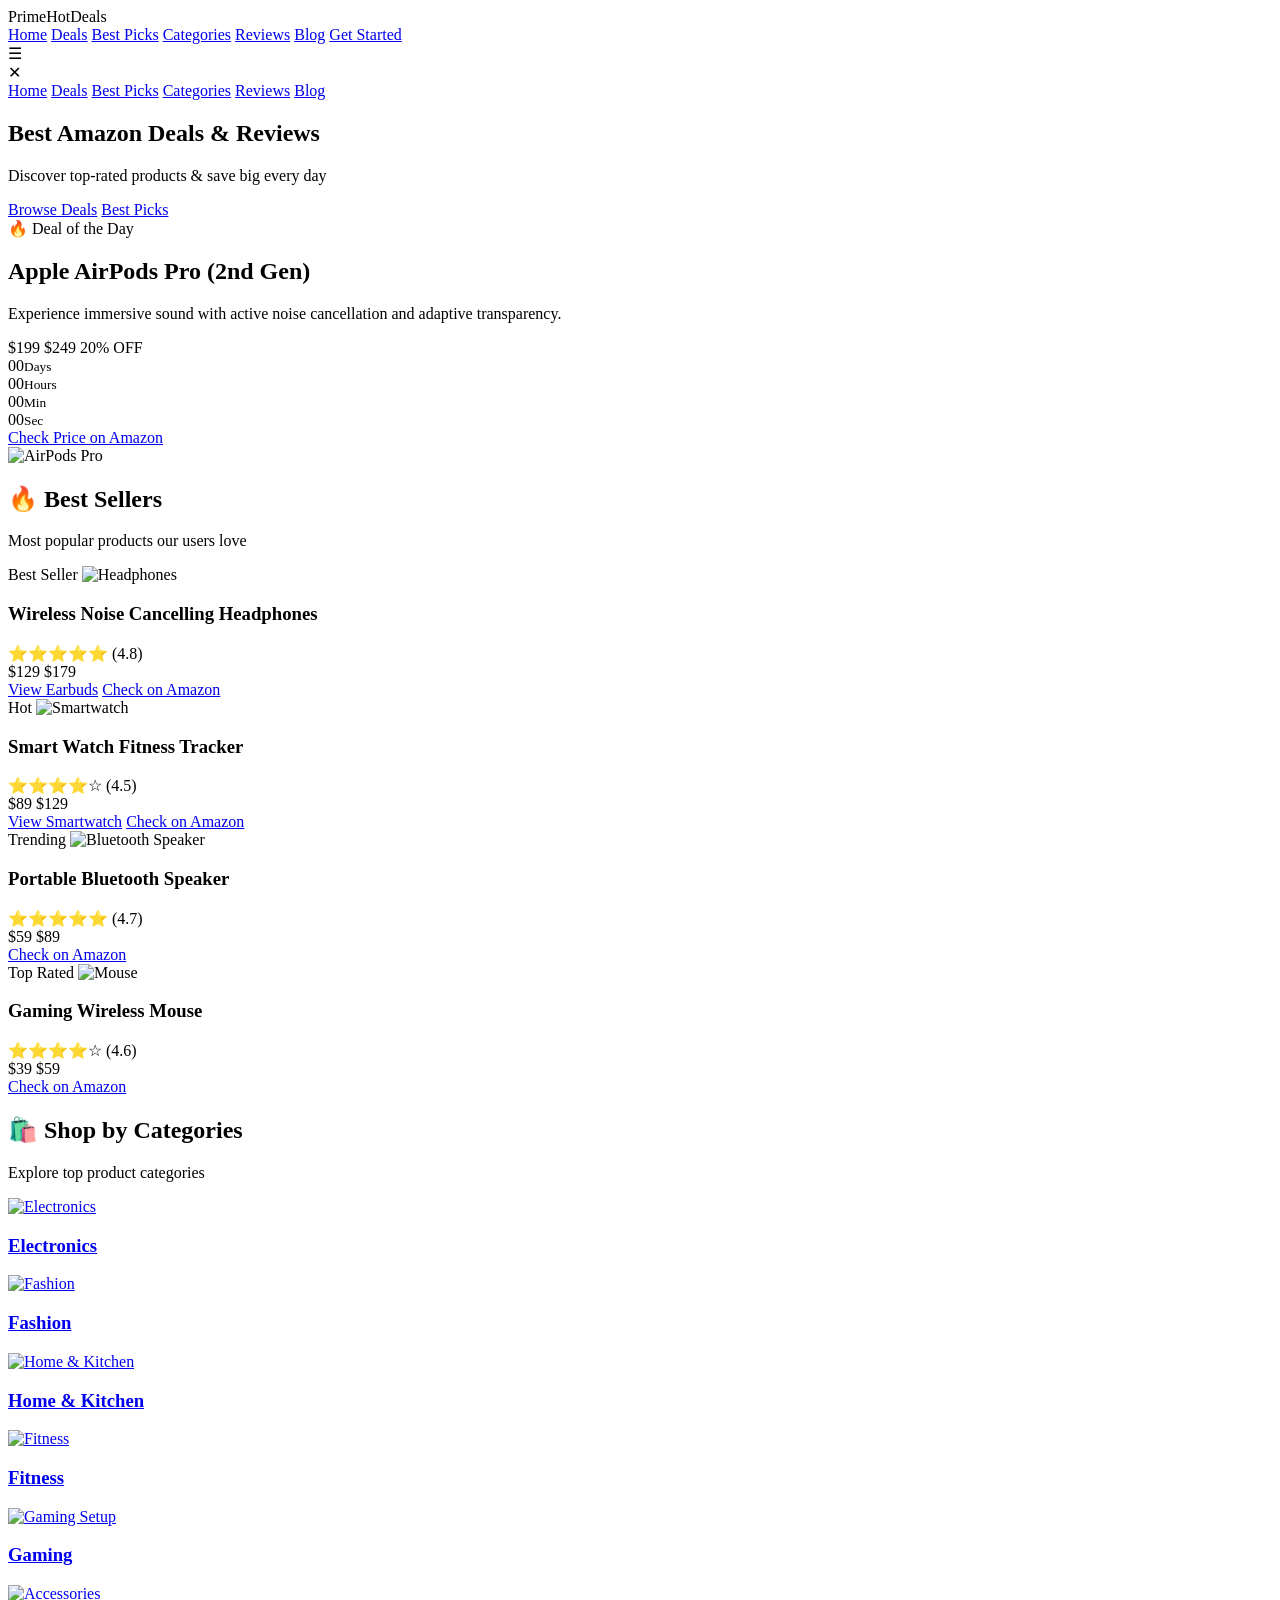
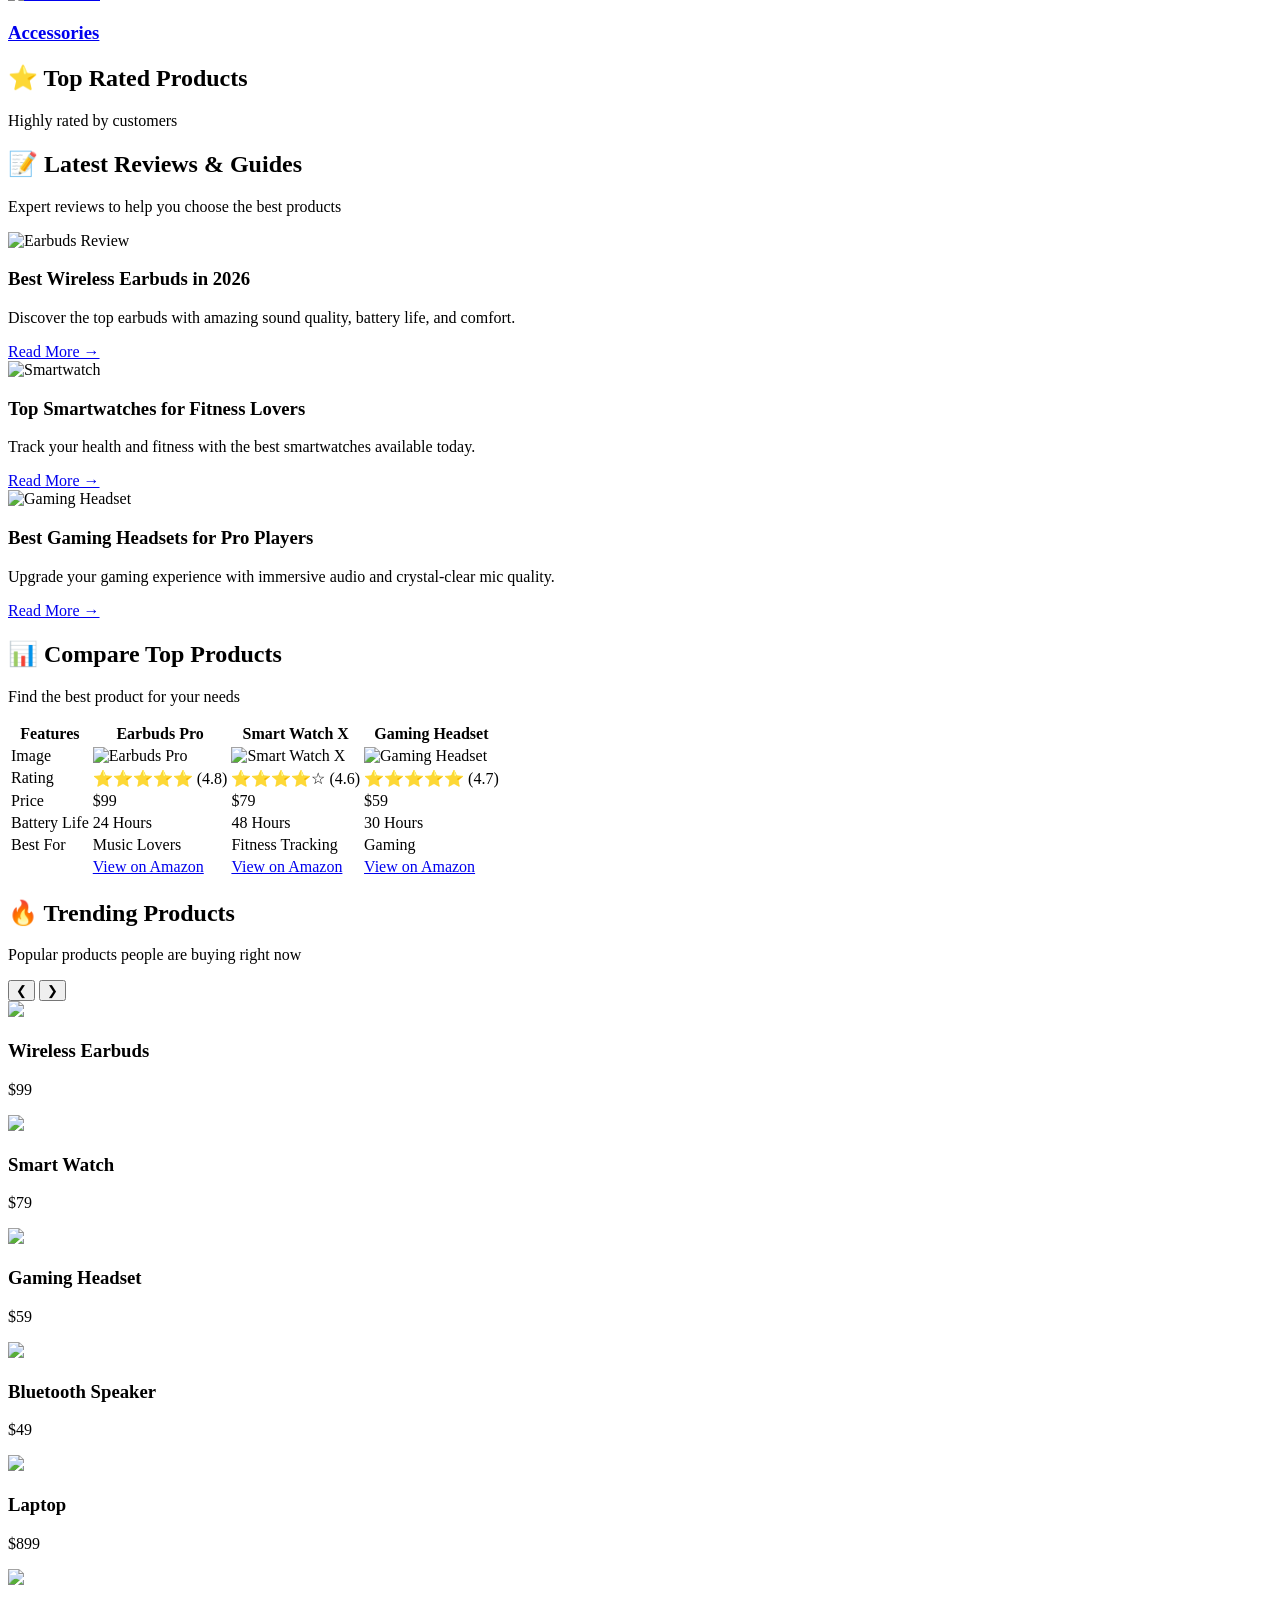
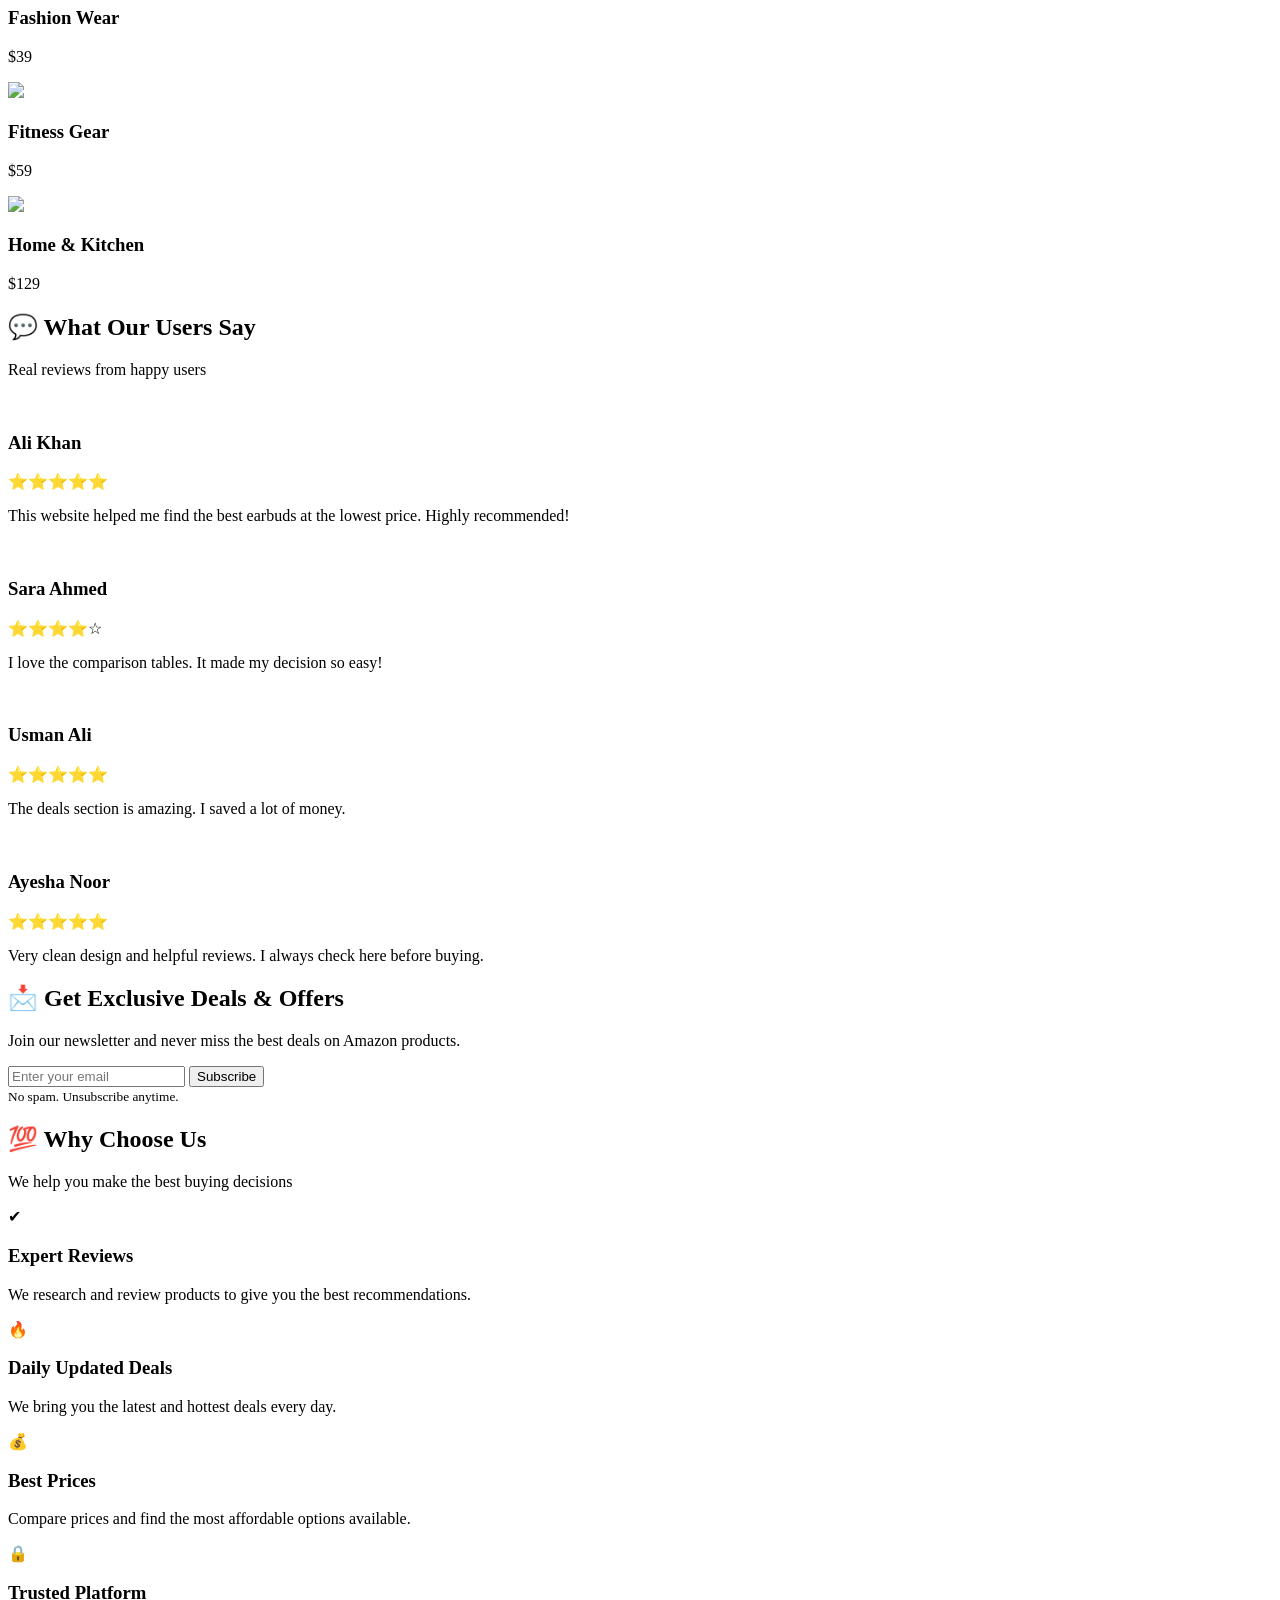
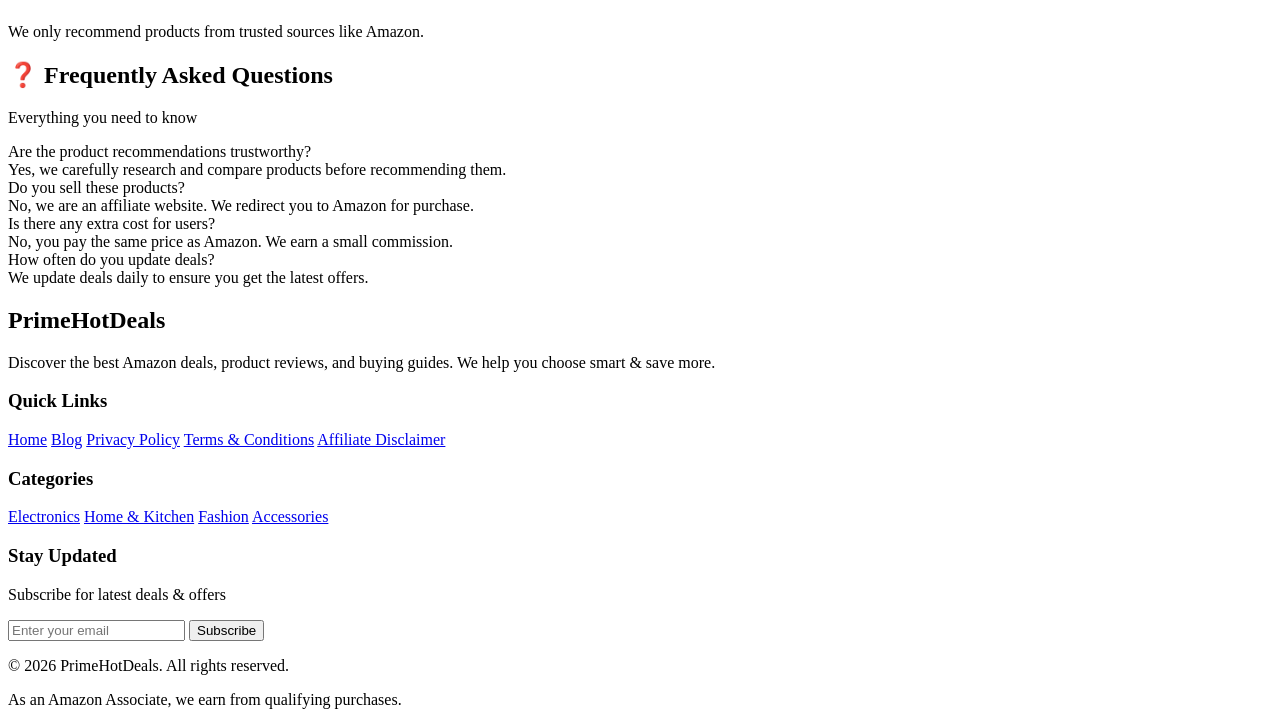
==== index.html @ 5f075699 "Add files via upload" ====
<!DOCTYPE html>
<html lang="en">
<head>
<meta charset="UTF-8" />
<meta name="viewport" content="width=device-width, initial-scale=1" />
<title>Prime Hot Deals - Affiliate Marketing</title>
<link rel="stylesheet" href="CSS/style.css" />
<link rel="icon" type="image/x-icon" href="CSS/Images/favicon.ico">
</head>
<body>

<header class="header">
  <div class="container header-container">
    <div class="logo">PrimeHotDeals</div>

    <nav class="nav">
      <a href="index.html">Home</a>
      <a href="deals.html">Deals</a>
      <a href="best-picks.html">Best Picks</a>
      <a href="categories.html">Categories</a>
      <a href="reviews.html">Reviews</a>
      <a href="blog.html">Blog</a>
      <a href="#" class="cta-btn">Get Started</a>
    </nav>

    <div class="hamburger" id="hamburger">&#9776;</div>
  </div>
</header>

<nav class="nav-menu" id="navMenu">
  <div class="close-btn" id="closeBtn">&#10005;</div>
  <a href="index.html">Home</a>
  <a href="deals.html">Deals</a>
  <a href="best-picks.html">Best Picks</a>
  <a href="categories.html">Categories</a>
  <a href="reviews.html">Reviews</a>
  <a href="blog.html">Blog</a>
</nav>

<div class="overlay" id="overlay"></div>

<!-- Hero Banner Html -->
<section class="hero">
  <div class="hero-glass">
    <h1 class="fade-in">Best Amazon Deals & Reviews</h1>

    <p class="fade-in delay hero-subtitle">
      Discover top-rated products & save big every day
    </p>

    <div class="hero-buttons fade-in delay-2">
      <a href="#" class="btn primary">Browse Deals</a>
      <a href="#" class="btn secondary">Best Picks</a>
    </div>
  </div>

  <div class="bubbles">
    <span></span>
    <span></span>
    <span></span>
    <span></span>
    <span></span>
  </div>
</section>

<section class="deal-of-day">
  <div class="container">
    <div class="deal-wrapper">

      <!-- Left Content -->
      <div class="deal-content">
        <span class="badge">🔥 Deal of the Day</span>
        <h2>Apple AirPods Pro (2nd Gen)</h2>
        <p>Experience immersive sound with active noise cancellation and adaptive transparency.</p>

        <!-- Price -->
        <div class="price">
          <span class="new-price">$199</span>
          <span class="old-price">$249</span>
          <span class="discount">20% OFF</span>
        </div>

        <!-- Countdown -->
        <div class="countdown" id="countdown">
          <div><span id="days">00</span><small>Days</small></div>
          <div><span id="hours">00</span><small>Hours</small></div>
          <div><span id="minutes">00</span><small>Min</small></div>
          <div><span id="seconds">00</span><small>Sec</small></div>
        </div>

        <!-- CTA -->
         
        <a href="#" class="btn-primary">Check Price on Amazon</a>
      </div>

      <!-- Right Image -->
      <div class="deal-image">
       <img src="https://m.media-amazon.com/images/I/61SUj2aKoEL._AC_SL1500_.jpg" alt="AirPods Pro">
      </div>

    </div>
  </div>
</section>

<section class="best-sellers">
  <div class="container">
    <h2 class="section-title">🔥 Best Sellers</h2>
    <p class="section-subtitle">Most popular products our users love</p>

    <div class="products-grid">

      <!-- Product Card -->
      <div class="product-card">
        <span class="tag">Best Seller</span>
        <img src="https://m.media-amazon.com/images/I/71o8Q5XJS5L._AC_SL1500_.jpg" alt="Headphones">

        <h3>Wireless Noise Cancelling Headphones</h3>

        <!-- Rating -->
        <div class="rating">
          ⭐⭐⭐⭐⭐ <span>(4.8)</span>
        </div>

        <!-- Price -->
        <div class="price">
          <span class="new">$129</span>
          <span class="old">$179</span>
        </div>
        <a href="product-review.html?id=earbuds">View Earbuds</a>
        <a href="#" class="btn">Check on Amazon</a>
      </div>

      <!-- Product Card -->
      <div class="product-card">
        <span class="tag">Hot</span>
        <img src="https://m.media-amazon.com/images/I/71Swqqe7XAL._AC_SL1500_.jpg" alt="Smartwatch">

        <h3>Smart Watch Fitness Tracker</h3>

        <div class="rating">
          ⭐⭐⭐⭐☆ <span>(4.5)</span>
        </div>

        <div class="price">
          <span class="new">$89</span>
          <span class="old">$129</span>
        </div>
<a href="product-review.html?id=smartwatch">View Smartwatch</a>
        <a href="#" class="btn">Check on Amazon</a>
      </div>

      <!-- Product Card -->
      <div class="product-card">
        <span class="tag">Trending</span>
<img src="CSS/Images/portable-bluetooth-speaker_.jpg" alt="Bluetooth Speaker">

        <h3>Portable Bluetooth Speaker</h3>

        <div class="rating">
          ⭐⭐⭐⭐⭐ <span>(4.7)</span>
        </div>

        <div class="price">
          <span class="new">$59</span>
          <span class="old">$89</span>
        </div>

        <a href="#" class="btn">Check on Amazon</a>
      </div>

      <!-- Product Card -->
      <div class="product-card">
        <span class="tag">Top Rated</span>
        <img src="https://m.media-amazon.com/images/I/61LtuGzXeaL._AC_SL1500_.jpg" alt="Mouse">

        <h3>Gaming Wireless Mouse</h3>

        <div class="rating">
          ⭐⭐⭐⭐☆ <span>(4.6)</span>
        </div>

        <div class="price">
          <span class="new">$39</span>
          <span class="old">$59</span>
        </div>

        <a href="#" class="btn">Check on Amazon</a>
      </div>

    </div>
  </div>
</section>

<section class="categories">
  <div class="container">
    <h2 class="section-title">🛍️ Shop by Categories</h2>
    <p class="section-subtitle">Explore top product categories</p>

    <div class="categories-grid">

      <a href="#" class="category-card">
        <img src="https://images.unsplash.com/photo-1517336714731-489689fd1ca8?auto=format&fit=crop&w=400&q=80" alt="Electronics">
        <h3>Electronics</h3>
      </a>

      <a href="#" class="category-card">
        <img src="https://images.unsplash.com/photo-1586201375761-83865001e31c?auto=format&fit=crop&w=400&q=80" alt="Fashion">
        <h3>Fashion</h3>
      </a>

      <a href="#" class="category-card">
        <img src="https://images.unsplash.com/photo-1581578731548-c64695cc6952?auto=format&fit=crop&w=400&q=80" alt="Home & Kitchen">
        <h3>Home & Kitchen</h3>
      </a>

      <a href="#" class="category-card">
        <img src="https://images.unsplash.com/photo-1599058917212-d750089bc07e?auto=format&fit=crop&w=400&q=80" alt="Fitness">
        <h3>Fitness</h3>
      </a>

      <a href="#" class="category-card">
      <img src="https://images.unsplash.com/photo-1598550476439-6847785fcea6?auto=format&fit=crop&w=400&q=80" alt="Gaming Setup">
        <h3>Gaming</h3>
      </a>

      <a href="#" class="category-card">
        <img src="https://images.unsplash.com/photo-1580910051074-3eb694886505?auto=format&fit=crop&w=400&q=80" alt="Accessories">
        <h3>Accessories</h3>
      </a>

    </div>
  </div>
</section>

<section class="top-rated">
  <div class="container">
    <h2 class="section-title">⭐ Top Rated Products</h2>
    <p class="section-subtitle">Highly rated by customers</p>

    <div class="top-products" id="topProducts">
      <!-- JS will inject products -->
    </div>
  </div>
</section>
<section class="latest-reviews">
  <div class="container">
    <h2 class="section-title">📝 Latest Reviews & Guides</h2>
    <p class="section-subtitle">Expert reviews to help you choose the best products</p>

    <div class="blog-grid">

      <!-- Blog Card -->
      <div class="blog-card">
        <img src="https://images.unsplash.com/photo-1518441902110-6d52c1c1b3b5?auto=format&fit=crop&w=600&q=80" alt="Earbuds Review">
        <div class="blog-content">
          <h3>Best Wireless Earbuds in 2026</h3>
          <p>Discover the top earbuds with amazing sound quality, battery life, and comfort.</p>
          <a href="#" class="read-more">Read More →</a>
        </div>
      </div>

      <!-- Blog Card -->
      <div class="blog-card">
        <img src="https://images.unsplash.com/photo-1519741497674-611481863552?auto=format&fit=crop&w=600&q=80" alt="Smartwatch">
        <div class="blog-content">
          <h3>Top Smartwatches for Fitness Lovers</h3>
          <p>Track your health and fitness with the best smartwatches available today.</p>
          <a href="#" class="read-more">Read More →</a>
        </div>
      </div>

      <!-- Blog Card -->
      <div class="blog-card">
        <img src="https://images.unsplash.com/photo-1606813907291-d86efa9b94db?auto=format&fit=crop&w=600&q=80" alt="Gaming Headset">
        <div class="blog-content">
          <h3>Best Gaming Headsets for Pro Players</h3>
          <p>Upgrade your gaming experience with immersive audio and crystal-clear mic quality.</p>
          <a href="#" class="read-more">Read More →</a>
        </div>
      </div>

    </div>
  </div>
</section>

<section class="comparison">
  <div class="container">
    <h2 class="section-title">📊 Compare Top Products</h2>
    <p class="section-subtitle">Find the best product for your needs</p>

    <div class="table-wrapper">
      <table class="comparison-table">
        <thead>
          <tr>
            <th>Features</th>
            <th>Earbuds Pro</th>
            <th>Smart Watch X</th>
            <th>Gaming Headset</th>
          </tr>
        </thead>

        <tbody>
          <tr>
            <td>Image</td>
            <td><img src="CSS/Images/earbuds.jpg" alt="Earbuds Pro"></td>
            <td><img src="CSS/Images/Smart-watch-fitness-tracker.jpg" alt="Smart Watch X"></td>
            <td><img src="CSS/Images/wireless-noise-cancelling-headphones.jpg" alt="Gaming Headset"></td>
          </tr>

          <tr>
            <td>Rating</td>
            <td>⭐⭐⭐⭐⭐ (4.8)</td>
            <td>⭐⭐⭐⭐☆ (4.6)</td>
            <td>⭐⭐⭐⭐⭐ (4.7)</td>
          </tr>

          <tr>
            <td>Price</td>
            <td>$99</td>
            <td>$79</td>
            <td>$59</td>
          </tr>

          <tr>
            <td>Battery Life</td>
            <td>24 Hours</td>
            <td>48 Hours</td>
            <td>30 Hours</td>
          </tr>

          <tr>
            <td>Best For</td>
            <td>Music Lovers</td>
            <td>Fitness Tracking</td>
            <td>Gaming</td>
          </tr>

          <tr>
            <td></td>
            <td><a href="#" class="btn">View on Amazon</a></td>
            <td><a href="#" class="btn">View on Amazon</a></td>
            <td><a href="#" class="btn">View on Amazon</a></td>
          </tr>
        </tbody>

      </table>
    </div>
  </div>
</section>

<section class="trending">
  <div class="container">
    <h2 class="section-title">🔥 Trending Products</h2>
    <p class="section-subtitle">Popular products people are buying right now</p>

    <div class="slider-wrapper">

      <!-- Buttons -->
      <button class="slide-btn prev" id="prevBtn">❮</button>
      <button class="slide-btn next" id="nextBtn">❯</button>

      <!-- Slider -->
      <div class="slider" id="slider">

        <div class="slide">
          <img src="https://images.unsplash.com/photo-1518441902110-6d52c1c1b3b5?auto=format&fit=crop&w=400&q=80">
          <h3>Wireless Earbuds</h3>
          <p>$99</p>
        </div>

        <div class="slide">
          <img src="https://images.unsplash.com/photo-1519741497674-611481863552?auto=format&fit=crop&w=400&q=80">
          <h3>Smart Watch</h3>
          <p>$79</p>
        </div>

        <div class="slide">
          <img src="https://images.unsplash.com/photo-1606813907291-d86efa9b94db?auto=format&fit=crop&w=400&q=80">
          <h3>Gaming Headset</h3>
          <p>$59</p>
        </div>

        <div class="slide">
          <img src="https://images.unsplash.com/photo-1545454675-3531b543be5d?auto=format&fit=crop&w=400&q=80">
          <h3>Bluetooth Speaker</h3>
          <p>$49</p>
        </div>

        <div class="slide">
          <img src="https://images.unsplash.com/photo-1517336714731-489689fd1ca8?auto=format&fit=crop&w=400&q=80">
          <h3>Laptop</h3>
          <p>$899</p>
        </div>

        <div class="slide">
          <img src="https://images.unsplash.com/photo-1586201375761-83865001e31c?auto=format&fit=crop&w=400&q=80">
          <h3>Fashion Wear</h3>
          <p>$39</p>
        </div>

        <div class="slide">
          <img src="https://images.unsplash.com/photo-1599058917212-d750089bc07e?auto=format&fit=crop&w=400&q=80">
          <h3>Fitness Gear</h3>
          <p>$59</p>
        </div>

        <div class="slide">
          <img src="https://images.unsplash.com/photo-1581578731548-c64695cc6952?auto=format&fit=crop&w=400&q=80">
          <h3>Home & Kitchen</h3>
          <p>$129</p>
        </div>

      </div>
    </div>
  </div>
</section>
<section class="testimonials">
  <div class="container">
    <h2 class="section-title">💬 What Our Users Say</h2>
    <p class="section-subtitle">Real reviews from happy users</p>

    <div class="testimonial-wrapper">

      <div class="testimonial-slider" id="testimonialSlider">

        <!-- Card 1 -->
        <div class="testimonial-card">
          <img src="https://randomuser.me/api/portraits/men/32.jpg" alt="">
          <h3>Ali Khan</h3>
          <div class="stars">⭐⭐⭐⭐⭐</div>
          <p>This website helped me find the best earbuds at the lowest price. Highly recommended!</p>
        </div>

        <!-- Card 2 -->
        <div class="testimonial-card">
          <img src="https://randomuser.me/api/portraits/women/44.jpg" alt="">
          <h3>Sara Ahmed</h3>
          <div class="stars">⭐⭐⭐⭐☆</div>
          <p>I love the comparison tables. It made my decision so easy!</p>
        </div>

        <!-- Card 3 -->
        <div class="testimonial-card">
          <img src="https://randomuser.me/api/portraits/men/65.jpg" alt="">
          <h3>Usman Ali</h3>
          <div class="stars">⭐⭐⭐⭐⭐</div>
          <p>The deals section is amazing. I saved a lot of money.</p>
        </div>

        <!-- Card 4 -->
        <div class="testimonial-card">
          <img src="https://randomuser.me/api/portraits/women/68.jpg" alt="">
          <h3>Ayesha Noor</h3>
          <div class="stars">⭐⭐⭐⭐⭐</div>
          <p>Very clean design and helpful reviews. I always check here before buying.</p>
        </div>

      </div>

    </div>
  </div>
</section>
<section class="newslettersec">
  <div class="container">
    <div class="newsletter-box">

      <h2>📩 Get Exclusive Deals & Offers</h2>
      <p>Join our newsletter and never miss the best deals on Amazon products.</p>

      <form id="newsletterForm">
        <input type="email" id="emailInput" placeholder="Enter your email" required>
        <button type="submit">Subscribe</button>
      </form>

      <small>No spam. Unsubscribe anytime.</small>

    </div>
  </div>
</section>
<section class="why-us">
  <div class="container">
    <h2 class="section-title">💯 Why Choose Us</h2>
    <p class="section-subtitle">We help you make the best buying decisions</p>

    <div class="why-grid">

      <div class="why-card">
        <div class="icon">✔</div>
        <h3>Expert Reviews</h3>
        <p>We research and review products to give you the best recommendations.</p>
      </div>

      <div class="why-card">
        <div class="icon">🔥</div>
        <h3>Daily Updated Deals</h3>
        <p>We bring you the latest and hottest deals every day.</p>
      </div>

      <div class="why-card">
        <div class="icon">💰</div>
        <h3>Best Prices</h3>
        <p>Compare prices and find the most affordable options available.</p>
      </div>

      <div class="why-card">
        <div class="icon">🔒</div>
        <h3>Trusted Platform</h3>
        <p>We only recommend products from trusted sources like Amazon.</p>
      </div>

    </div>
  </div>
</section>
<section class="faq">
  <div class="container">
    <h2 class="section-title">❓ Frequently Asked Questions</h2>
    <p class="section-subtitle">Everything you need to know</p>

    <div class="faq-wrapper">

      <div class="faq-item">
        <div class="faq-question">Are the product recommendations trustworthy?</div>
        <div class="faq-answer">
          Yes, we carefully research and compare products before recommending them.
        </div>
      </div>

      <div class="faq-item">
        <div class="faq-question">Do you sell these products?</div>
        <div class="faq-answer">
          No, we are an affiliate website. We redirect you to Amazon for purchase.
        </div>
      </div>

      <div class="faq-item">
        <div class="faq-question">Is there any extra cost for users?</div>
        <div class="faq-answer">
          No, you pay the same price as Amazon. We earn a small commission.
        </div>
      </div>

      <div class="faq-item">
        <div class="faq-question">How often do you update deals?</div>
        <div class="faq-answer">
          We update deals daily to ensure you get the latest offers.
        </div>
      </div>

    </div>
  </div>
</section>
<footer class="footer">
  <div class="footer-container">
    <!-- Column 1 -->
    <div class="footer-col">
      <h2 class="footer-logo">PrimeHotDeals</h2>
      <p>
        Discover the best Amazon deals, product reviews, and buying guides.
        We help you choose smart & save more.
      </p>
      
    </div>
    <!-- Column 2 -->
    <div class="footer-col">
      <h3>Quick Links</h3>
      <a href="#">Home</a>        
      <a href="#">Blog</a>
      <a href="privacy-policy.html">Privacy Policy</a>
      <a href="terms.html">Terms & Conditions</a>
      <a href="affiliate-disclaimer.html">Affiliate Disclaimer</a>              
    </div>
    <!-- Column 3 -->
    <div class="footer-col">
      <h3>Categories</h3>
      <a href="#">Electronics</a>
      <a href="#">Home & Kitchen</a>
      <a href="#">Fashion</a>
      <a href="#">Accessories</a>
    </div>
    <!-- Column 4 -->
    <div class="footer-col">
      <h3>Stay Updated</h3>
      <p>Subscribe for latest deals & offers</p>
      <div class="newsletter">
        <input type="email" placeholder="Enter your email" />
        <button>Subscribe</button>
      </div>
    </div>
  </div>
  <!-- Bottom -->
  <div class="footer-bottom">
    <p>© 2026 PrimeHotDeals. All rights reserved.</p>
  </div>
  <!-- Affiliate disclaimer (optional but recommended) -->
  <p class="affiliate-disclaimer">
    As an Amazon Associate, we earn from qualifying purchases.
  </p>
</footer>
<script src="JS/script.js"></script>
</body>
</html>
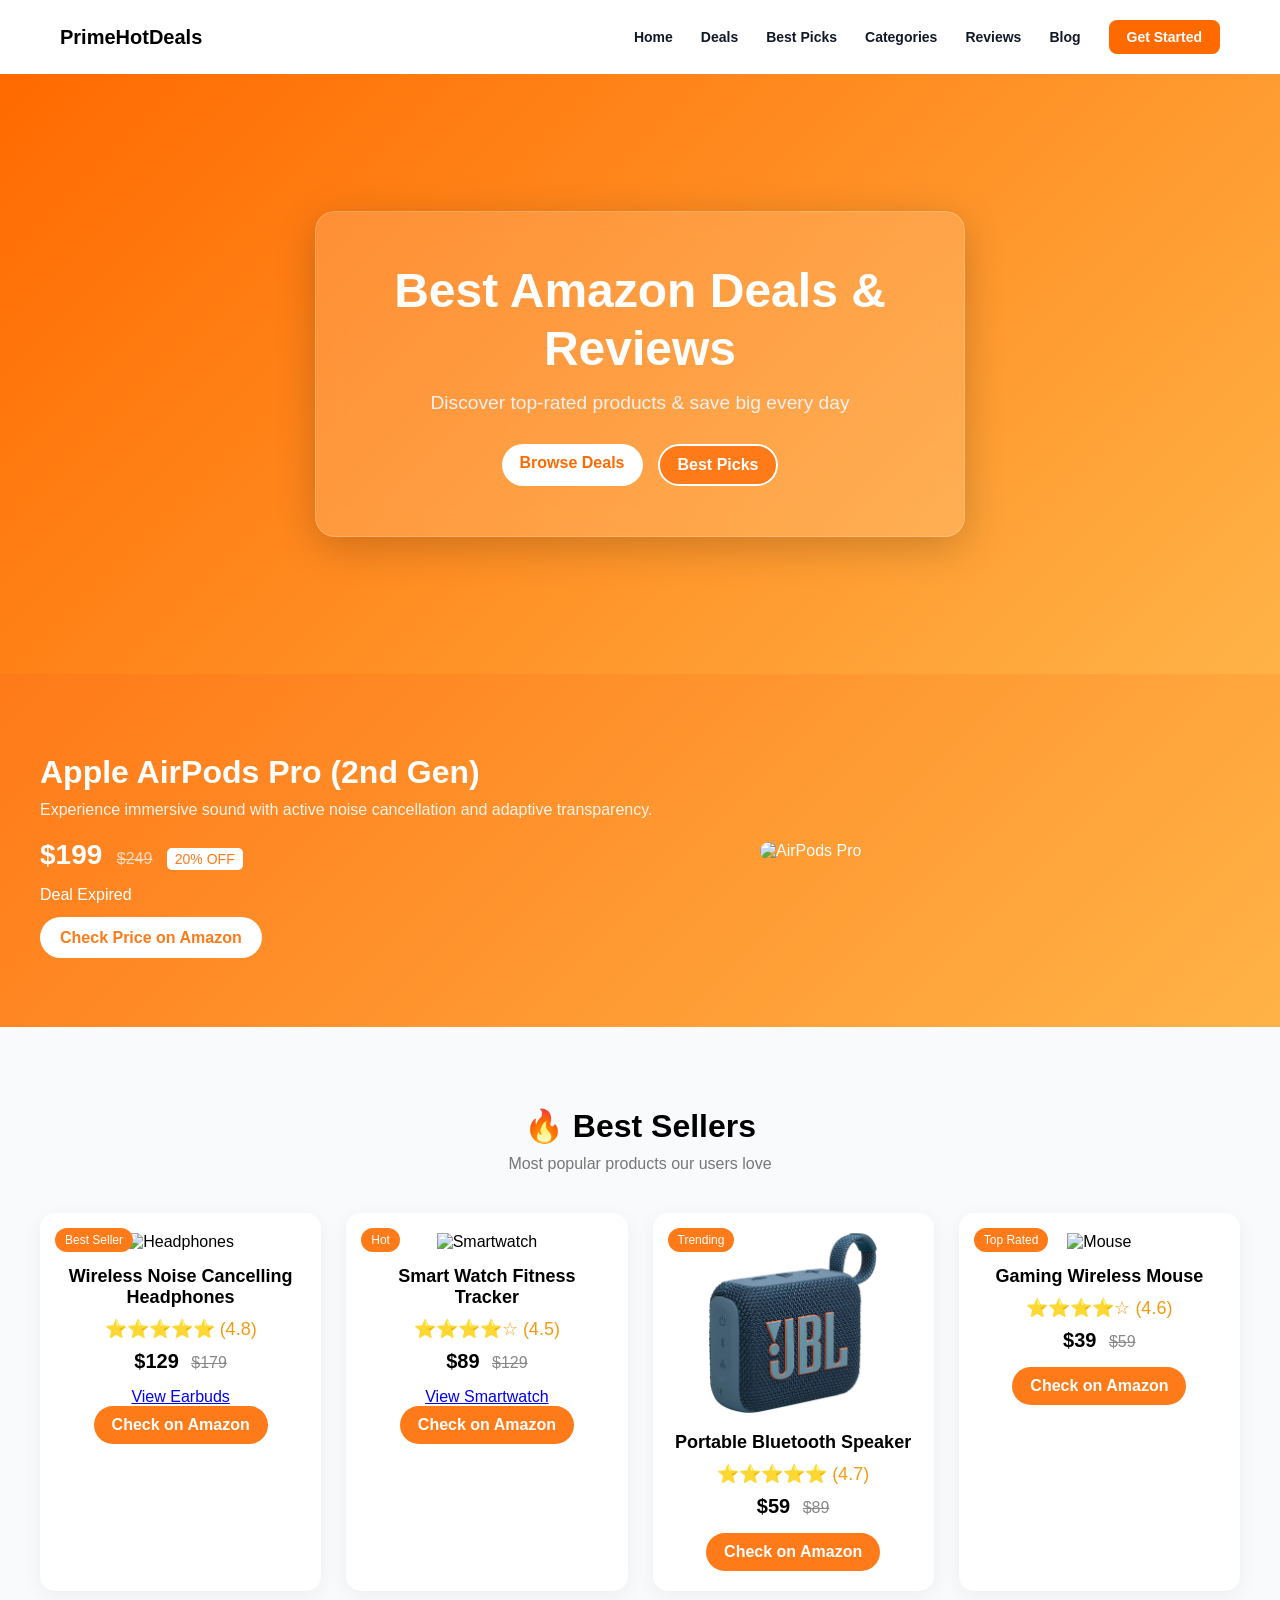
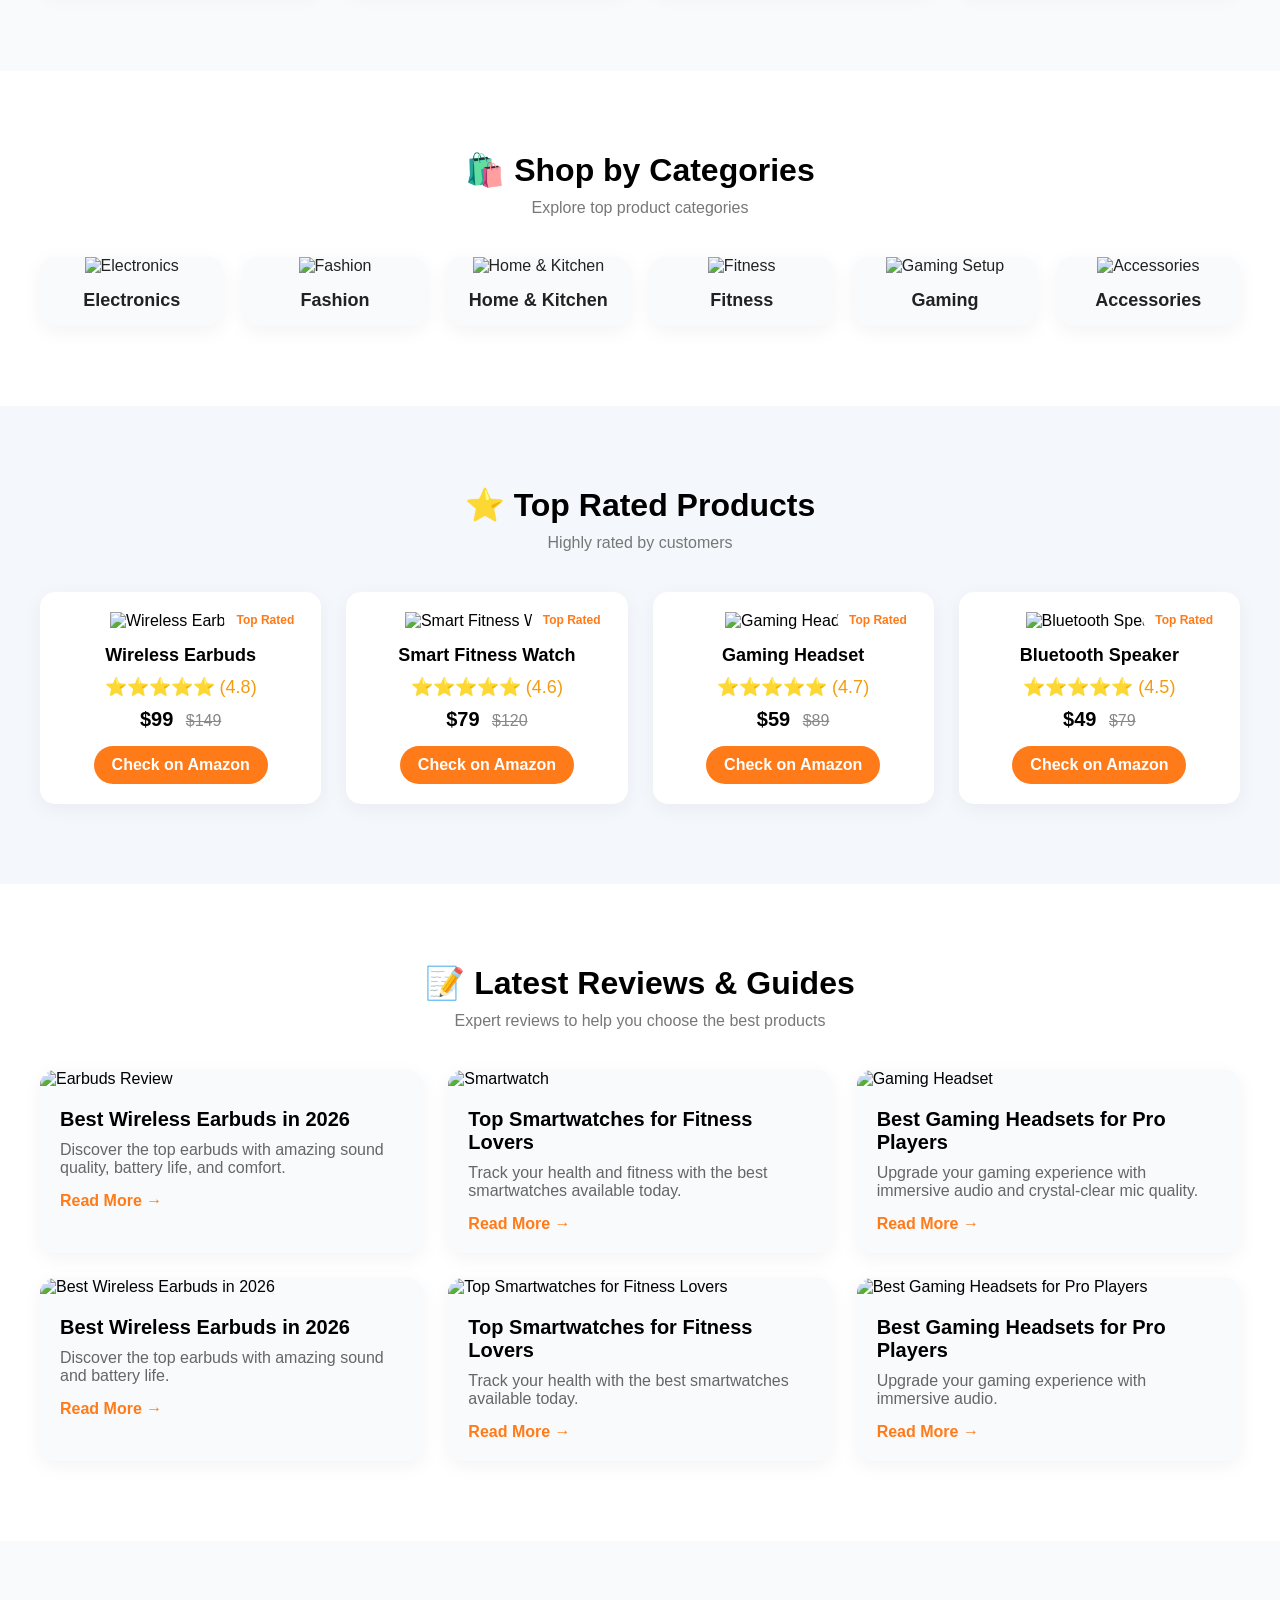
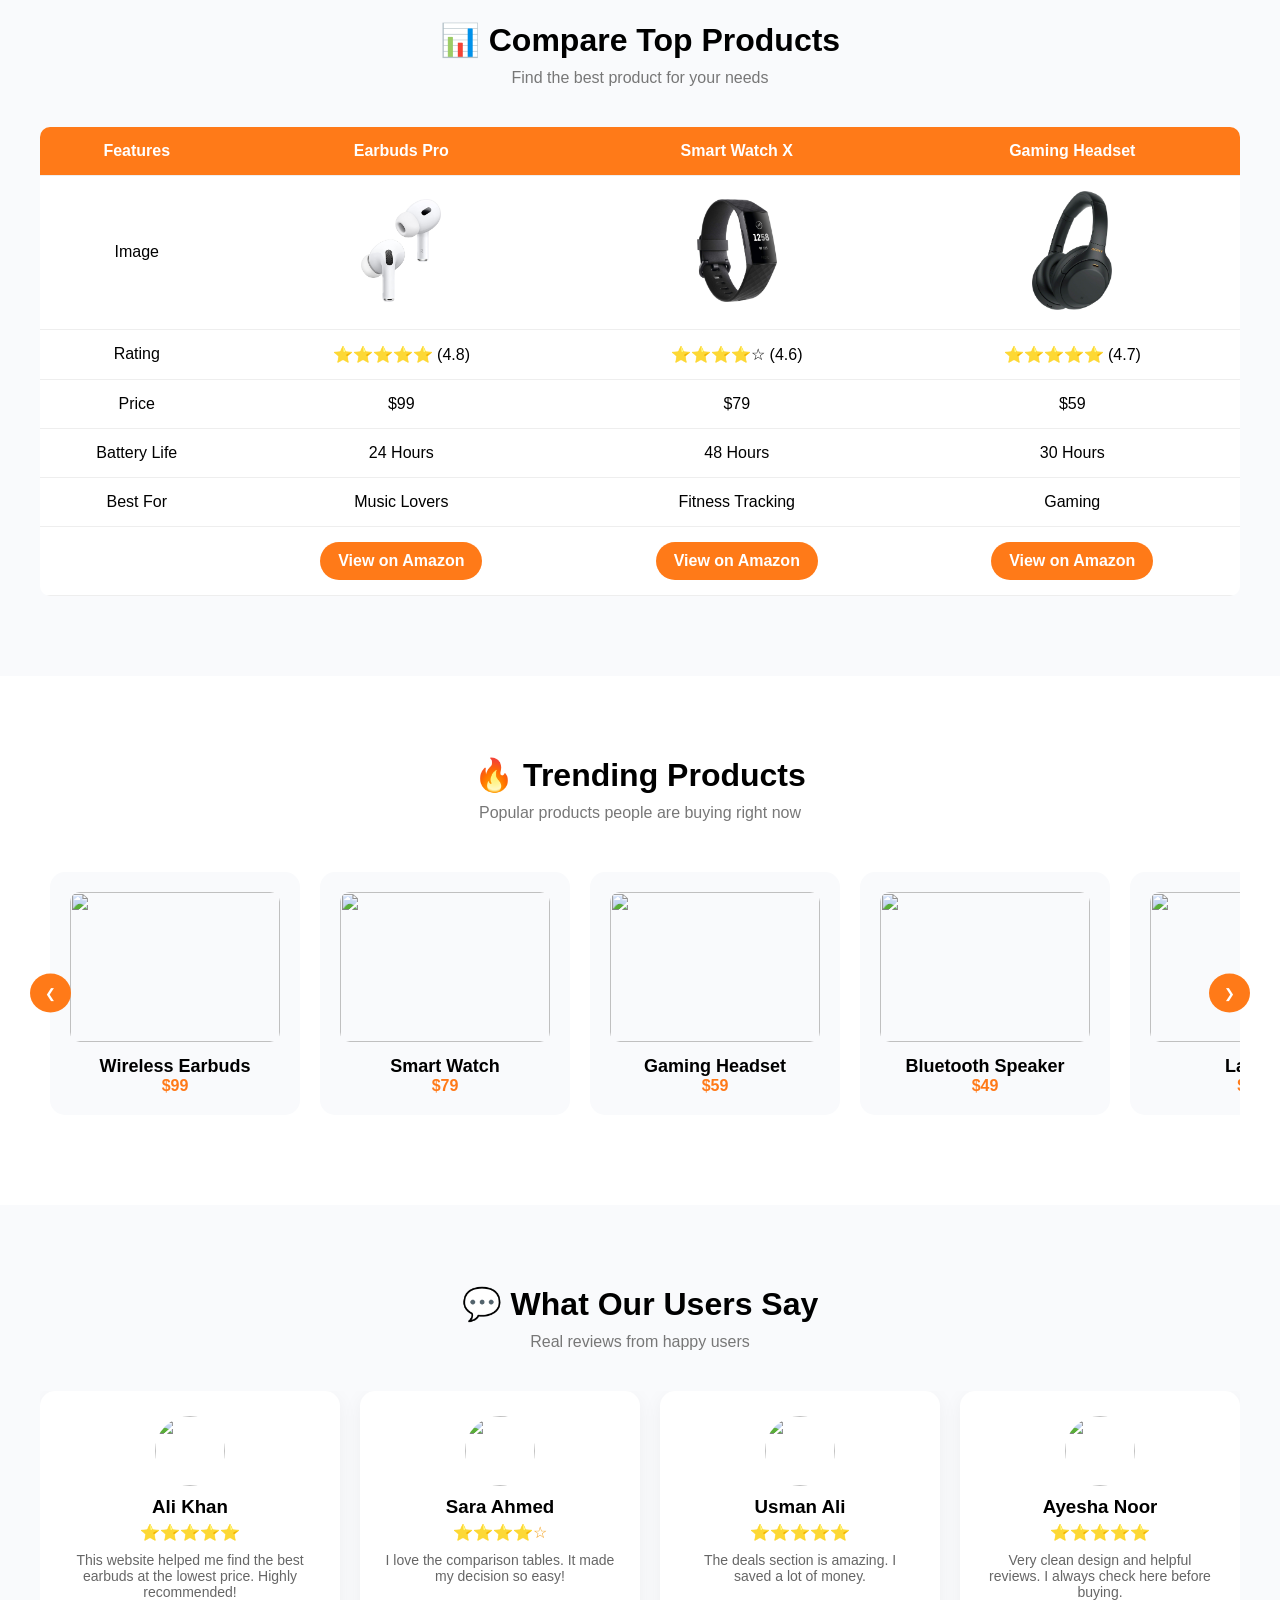
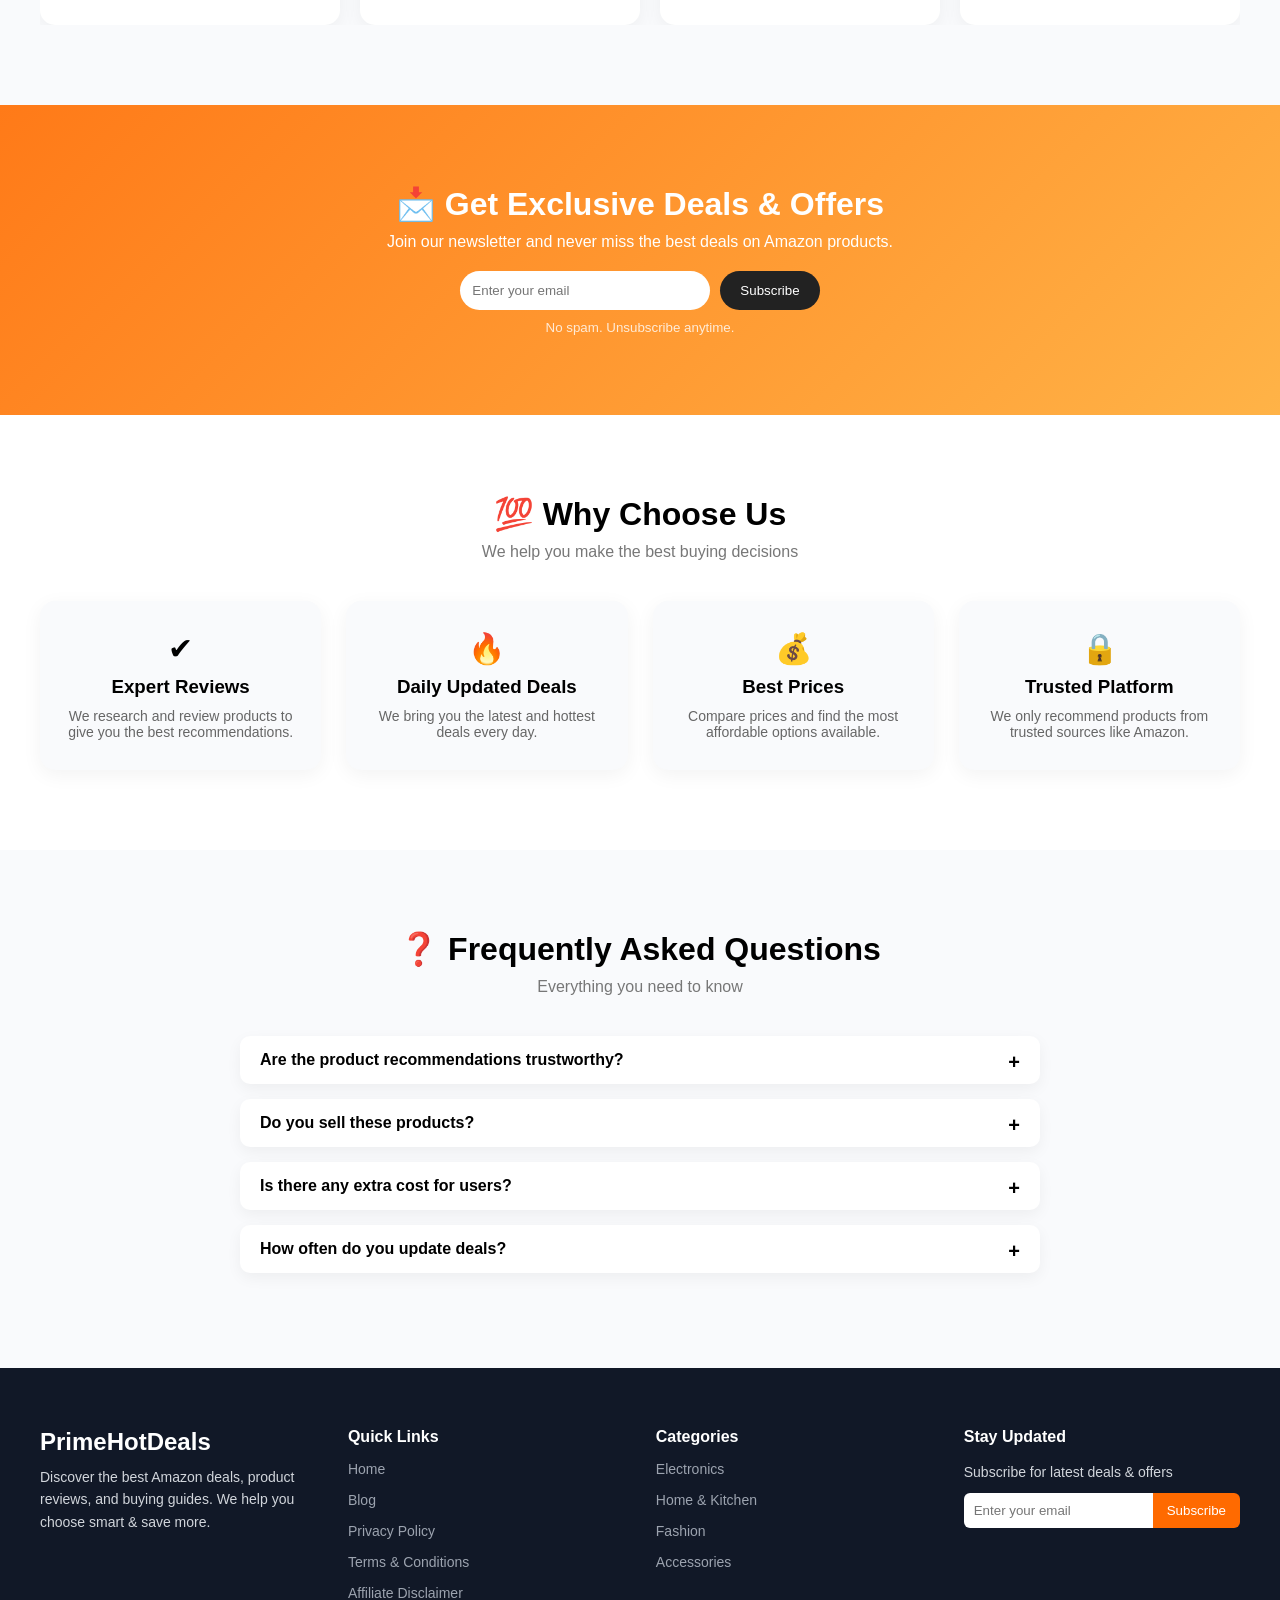
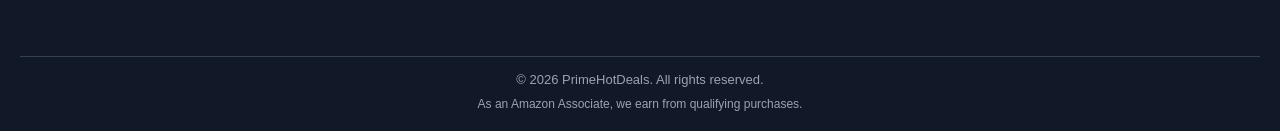
==== commit 783a9ecd: "Fix homepage asset and internal links" ====
--- a/index.html
+++ b/index.html
@@ -1,601 +1,600 @@
-<!DOCTYPE html>
-<html lang="en">
-<head>
-<meta charset="UTF-8" />
-<meta name="viewport" content="width=device-width, initial-scale=1" />
-<title>Prime Hot Deals - Affiliate Marketing</title>
-<link rel="stylesheet" href="CSS/style.css" />
-<link rel="icon" type="image/x-icon" href="CSS/Images/favicon.ico">
-</head>
-<body>
-
-<header class="header">
-  <div class="container header-container">
-    <div class="logo">PrimeHotDeals</div>
-
-    <nav class="nav">
-      <a href="index.html">Home</a>
-      <a href="deals.html">Deals</a>
-      <a href="best-picks.html">Best Picks</a>
-      <a href="categories.html">Categories</a>
-      <a href="reviews.html">Reviews</a>
-      <a href="blog.html">Blog</a>
-      <a href="#" class="cta-btn">Get Started</a>
-    </nav>
-
-    <div class="hamburger" id="hamburger">&#9776;</div>
-  </div>
-</header>
-
-<nav class="nav-menu" id="navMenu">
-  <div class="close-btn" id="closeBtn">&#10005;</div>
-  <a href="index.html">Home</a>
-  <a href="deals.html">Deals</a>
-  <a href="best-picks.html">Best Picks</a>
-  <a href="categories.html">Categories</a>
-  <a href="reviews.html">Reviews</a>
-  <a href="blog.html">Blog</a>
-</nav>
-
-<div class="overlay" id="overlay"></div>
-
-<!-- Hero Banner Html -->
-<section class="hero">
-  <div class="hero-glass">
-    <h1 class="fade-in">Best Amazon Deals & Reviews</h1>
-
-    <p class="fade-in delay hero-subtitle">
-      Discover top-rated products & save big every day
-    </p>
-
-    <div class="hero-buttons fade-in delay-2">
-      <a href="#" class="btn primary">Browse Deals</a>
-      <a href="#" class="btn secondary">Best Picks</a>
-    </div>
-  </div>
-
-  <div class="bubbles">
-    <span></span>
-    <span></span>
-    <span></span>
-    <span></span>
-    <span></span>
-  </div>
-</section>
-
-<section class="deal-of-day">
-  <div class="container">
-    <div class="deal-wrapper">
-
-      <!-- Left Content -->
-      <div class="deal-content">
-        <span class="badge">🔥 Deal of the Day</span>
-        <h2>Apple AirPods Pro (2nd Gen)</h2>
-        <p>Experience immersive sound with active noise cancellation and adaptive transparency.</p>
-
-        <!-- Price -->
-        <div class="price">
-          <span class="new-price">$199</span>
-          <span class="old-price">$249</span>
-          <span class="discount">20% OFF</span>
-        </div>
-
-        <!-- Countdown -->
-        <div class="countdown" id="countdown">
-          <div><span id="days">00</span><small>Days</small></div>
-          <div><span id="hours">00</span><small>Hours</small></div>
-          <div><span id="minutes">00</span><small>Min</small></div>
-          <div><span id="seconds">00</span><small>Sec</small></div>
-        </div>
-
-        <!-- CTA -->
-         
-        <a href="#" class="btn-primary">Check Price on Amazon</a>
-      </div>
-
-      <!-- Right Image -->
-      <div class="deal-image">
-       <img src="https://m.media-amazon.com/images/I/61SUj2aKoEL._AC_SL1500_.jpg" alt="AirPods Pro">
-      </div>
-
-    </div>
-  </div>
-</section>
-
-<section class="best-sellers">
-  <div class="container">
-    <h2 class="section-title">🔥 Best Sellers</h2>
-    <p class="section-subtitle">Most popular products our users love</p>
-
-    <div class="products-grid">
-
-      <!-- Product Card -->
-      <div class="product-card">
-        <span class="tag">Best Seller</span>
-        <img src="https://m.media-amazon.com/images/I/71o8Q5XJS5L._AC_SL1500_.jpg" alt="Headphones">
-
-        <h3>Wireless Noise Cancelling Headphones</h3>
-
-        <!-- Rating -->
-        <div class="rating">
-          ⭐⭐⭐⭐⭐ <span>(4.8)</span>
-        </div>
-
-        <!-- Price -->
-        <div class="price">
-          <span class="new">$129</span>
-          <span class="old">$179</span>
-        </div>
-        <a href="product-review.html?id=earbuds">View Earbuds</a>
-        <a href="#" class="btn">Check on Amazon</a>
-      </div>
-
-      <!-- Product Card -->
-      <div class="product-card">
-        <span class="tag">Hot</span>
-        <img src="https://m.media-amazon.com/images/I/71Swqqe7XAL._AC_SL1500_.jpg" alt="Smartwatch">
-
-        <h3>Smart Watch Fitness Tracker</h3>
-
-        <div class="rating">
-          ⭐⭐⭐⭐☆ <span>(4.5)</span>
-        </div>
-
-        <div class="price">
-          <span class="new">$89</span>
-          <span class="old">$129</span>
-        </div>
-<a href="product-review.html?id=smartwatch">View Smartwatch</a>
-        <a href="#" class="btn">Check on Amazon</a>
-      </div>
-
-      <!-- Product Card -->
-      <div class="product-card">
-        <span class="tag">Trending</span>
-<img src="CSS/Images/portable-bluetooth-speaker_.jpg" alt="Bluetooth Speaker">
-
-        <h3>Portable Bluetooth Speaker</h3>
-
-        <div class="rating">
-          ⭐⭐⭐⭐⭐ <span>(4.7)</span>
-        </div>
-
-        <div class="price">
-          <span class="new">$59</span>
-          <span class="old">$89</span>
-        </div>
-
-        <a href="#" class="btn">Check on Amazon</a>
-      </div>
-
-      <!-- Product Card -->
-      <div class="product-card">
-        <span class="tag">Top Rated</span>
-        <img src="https://m.media-amazon.com/images/I/61LtuGzXeaL._AC_SL1500_.jpg" alt="Mouse">
-
-        <h3>Gaming Wireless Mouse</h3>
-
-        <div class="rating">
-          ⭐⭐⭐⭐☆ <span>(4.6)</span>
-        </div>
-
-        <div class="price">
-          <span class="new">$39</span>
-          <span class="old">$59</span>
-        </div>
-
-        <a href="#" class="btn">Check on Amazon</a>
-      </div>
-
-    </div>
-  </div>
-</section>
-
-<section class="categories">
-  <div class="container">
-    <h2 class="section-title">🛍️ Shop by Categories</h2>
-    <p class="section-subtitle">Explore top product categories</p>
-
-    <div class="categories-grid">
-
-      <a href="#" class="category-card">
-        <img src="https://images.unsplash.com/photo-1517336714731-489689fd1ca8?auto=format&fit=crop&w=400&q=80" alt="Electronics">
-        <h3>Electronics</h3>
-      </a>
-
-      <a href="#" class="category-card">
-        <img src="https://images.unsplash.com/photo-1586201375761-83865001e31c?auto=format&fit=crop&w=400&q=80" alt="Fashion">
-        <h3>Fashion</h3>
-      </a>
-
-      <a href="#" class="category-card">
-        <img src="https://images.unsplash.com/photo-1581578731548-c64695cc6952?auto=format&fit=crop&w=400&q=80" alt="Home & Kitchen">
-        <h3>Home & Kitchen</h3>
-      </a>
-
-      <a href="#" class="category-card">
-        <img src="https://images.unsplash.com/photo-1599058917212-d750089bc07e?auto=format&fit=crop&w=400&q=80" alt="Fitness">
-        <h3>Fitness</h3>
-      </a>
-
-      <a href="#" class="category-card">
-      <img src="https://images.unsplash.com/photo-1598550476439-6847785fcea6?auto=format&fit=crop&w=400&q=80" alt="Gaming Setup">
-        <h3>Gaming</h3>
-      </a>
-
-      <a href="#" class="category-card">
-        <img src="https://images.unsplash.com/photo-1580910051074-3eb694886505?auto=format&fit=crop&w=400&q=80" alt="Accessories">
-        <h3>Accessories</h3>
-      </a>
-
-    </div>
-  </div>
-</section>
-
-<section class="top-rated">
-  <div class="container">
-    <h2 class="section-title">⭐ Top Rated Products</h2>
-    <p class="section-subtitle">Highly rated by customers</p>
-
-    <div class="top-products" id="topProducts">
-      <!-- JS will inject products -->
-    </div>
-  </div>
-</section>
-<section class="latest-reviews">
-  <div class="container">
-    <h2 class="section-title">📝 Latest Reviews & Guides</h2>
-    <p class="section-subtitle">Expert reviews to help you choose the best products</p>
-
-    <div class="blog-grid">
-
-      <!-- Blog Card -->
-      <div class="blog-card">
-        <img src="https://images.unsplash.com/photo-1518441902110-6d52c1c1b3b5?auto=format&fit=crop&w=600&q=80" alt="Earbuds Review">
-        <div class="blog-content">
-          <h3>Best Wireless Earbuds in 2026</h3>
-          <p>Discover the top earbuds with amazing sound quality, battery life, and comfort.</p>
-          <a href="#" class="read-more">Read More →</a>
-        </div>
-      </div>
-
-      <!-- Blog Card -->
-      <div class="blog-card">
-        <img src="https://images.unsplash.com/photo-1519741497674-611481863552?auto=format&fit=crop&w=600&q=80" alt="Smartwatch">
-        <div class="blog-content">
-          <h3>Top Smartwatches for Fitness Lovers</h3>
-          <p>Track your health and fitness with the best smartwatches available today.</p>
-          <a href="#" class="read-more">Read More →</a>
-        </div>
-      </div>
-
-      <!-- Blog Card -->
-      <div class="blog-card">
-        <img src="https://images.unsplash.com/photo-1606813907291-d86efa9b94db?auto=format&fit=crop&w=600&q=80" alt="Gaming Headset">
-        <div class="blog-content">
-          <h3>Best Gaming Headsets for Pro Players</h3>
-          <p>Upgrade your gaming experience with immersive audio and crystal-clear mic quality.</p>
-          <a href="#" class="read-more">Read More →</a>
-        </div>
-      </div>
-
-    </div>
-  </div>
-</section>
-
-<section class="comparison">
-  <div class="container">
-    <h2 class="section-title">📊 Compare Top Products</h2>
-    <p class="section-subtitle">Find the best product for your needs</p>
-
-    <div class="table-wrapper">
-      <table class="comparison-table">
-        <thead>
-          <tr>
-            <th>Features</th>
-            <th>Earbuds Pro</th>
-            <th>Smart Watch X</th>
-            <th>Gaming Headset</th>
-          </tr>
-        </thead>
-
-        <tbody>
-          <tr>
-            <td>Image</td>
-            <td><img src="CSS/Images/earbuds.jpg" alt="Earbuds Pro"></td>
-            <td><img src="CSS/Images/Smart-watch-fitness-tracker.jpg" alt="Smart Watch X"></td>
-            <td><img src="CSS/Images/wireless-noise-cancelling-headphones.jpg" alt="Gaming Headset"></td>
-          </tr>
-
-          <tr>
-            <td>Rating</td>
-            <td>⭐⭐⭐⭐⭐ (4.8)</td>
-            <td>⭐⭐⭐⭐☆ (4.6)</td>
-            <td>⭐⭐⭐⭐⭐ (4.7)</td>
-          </tr>
-
-          <tr>
-            <td>Price</td>
-            <td>$99</td>
-            <td>$79</td>
-            <td>$59</td>
-          </tr>
-
-          <tr>
-            <td>Battery Life</td>
-            <td>24 Hours</td>
-            <td>48 Hours</td>
-            <td>30 Hours</td>
-          </tr>
-
-          <tr>
-            <td>Best For</td>
-            <td>Music Lovers</td>
-            <td>Fitness Tracking</td>
-            <td>Gaming</td>
-          </tr>
-
-          <tr>
-            <td></td>
-            <td><a href="#" class="btn">View on Amazon</a></td>
-            <td><a href="#" class="btn">View on Amazon</a></td>
-            <td><a href="#" class="btn">View on Amazon</a></td>
-          </tr>
-        </tbody>
-
-      </table>
-    </div>
-  </div>
-</section>
-
-<section class="trending">
-  <div class="container">
-    <h2 class="section-title">🔥 Trending Products</h2>
-    <p class="section-subtitle">Popular products people are buying right now</p>
-
-    <div class="slider-wrapper">
-
-      <!-- Buttons -->
-      <button class="slide-btn prev" id="prevBtn">❮</button>
-      <button class="slide-btn next" id="nextBtn">❯</button>
-
-      <!-- Slider -->
-      <div class="slider" id="slider">
-
-        <div class="slide">
-          <img src="https://images.unsplash.com/photo-1518441902110-6d52c1c1b3b5?auto=format&fit=crop&w=400&q=80">
-          <h3>Wireless Earbuds</h3>
-          <p>$99</p>
-        </div>
-
-        <div class="slide">
-          <img src="https://images.unsplash.com/photo-1519741497674-611481863552?auto=format&fit=crop&w=400&q=80">
-          <h3>Smart Watch</h3>
-          <p>$79</p>
-        </div>
-
-        <div class="slide">
-          <img src="https://images.unsplash.com/photo-1606813907291-d86efa9b94db?auto=format&fit=crop&w=400&q=80">
-          <h3>Gaming Headset</h3>
-          <p>$59</p>
-        </div>
-
-        <div class="slide">
-          <img src="https://images.unsplash.com/photo-1545454675-3531b543be5d?auto=format&fit=crop&w=400&q=80">
-          <h3>Bluetooth Speaker</h3>
-          <p>$49</p>
-        </div>
-
-        <div class="slide">
-          <img src="https://images.unsplash.com/photo-1517336714731-489689fd1ca8?auto=format&fit=crop&w=400&q=80">
-          <h3>Laptop</h3>
-          <p>$899</p>
-        </div>
-
-        <div class="slide">
-          <img src="https://images.unsplash.com/photo-1586201375761-83865001e31c?auto=format&fit=crop&w=400&q=80">
-          <h3>Fashion Wear</h3>
-          <p>$39</p>
-        </div>
-
-        <div class="slide">
-          <img src="https://images.unsplash.com/photo-1599058917212-d750089bc07e?auto=format&fit=crop&w=400&q=80">
-          <h3>Fitness Gear</h3>
-          <p>$59</p>
-        </div>
-
-        <div class="slide">
-          <img src="https://images.unsplash.com/photo-1581578731548-c64695cc6952?auto=format&fit=crop&w=400&q=80">
-          <h3>Home & Kitchen</h3>
-          <p>$129</p>
-        </div>
-
-      </div>
-    </div>
-  </div>
-</section>
-<section class="testimonials">
-  <div class="container">
-    <h2 class="section-title">💬 What Our Users Say</h2>
-    <p class="section-subtitle">Real reviews from happy users</p>
-
-    <div class="testimonial-wrapper">
-
-      <div class="testimonial-slider" id="testimonialSlider">
-
-        <!-- Card 1 -->
-        <div class="testimonial-card">
-          <img src="https://randomuser.me/api/portraits/men/32.jpg" alt="">
-          <h3>Ali Khan</h3>
-          <div class="stars">⭐⭐⭐⭐⭐</div>
-          <p>This website helped me find the best earbuds at the lowest price. Highly recommended!</p>
-        </div>
-
-        <!-- Card 2 -->
-        <div class="testimonial-card">
-          <img src="https://randomuser.me/api/portraits/women/44.jpg" alt="">
-          <h3>Sara Ahmed</h3>
-          <div class="stars">⭐⭐⭐⭐☆</div>
-          <p>I love the comparison tables. It made my decision so easy!</p>
-        </div>
-
-        <!-- Card 3 -->
-        <div class="testimonial-card">
-          <img src="https://randomuser.me/api/portraits/men/65.jpg" alt="">
-          <h3>Usman Ali</h3>
-          <div class="stars">⭐⭐⭐⭐⭐</div>
-          <p>The deals section is amazing. I saved a lot of money.</p>
-        </div>
-
-        <!-- Card 4 -->
-        <div class="testimonial-card">
-          <img src="https://randomuser.me/api/portraits/women/68.jpg" alt="">
-          <h3>Ayesha Noor</h3>
-          <div class="stars">⭐⭐⭐⭐⭐</div>
-          <p>Very clean design and helpful reviews. I always check here before buying.</p>
-        </div>
-
-      </div>
-
-    </div>
-  </div>
-</section>
-<section class="newslettersec">
-  <div class="container">
-    <div class="newsletter-box">
-
-      <h2>📩 Get Exclusive Deals & Offers</h2>
-      <p>Join our newsletter and never miss the best deals on Amazon products.</p>
-
-      <form id="newsletterForm">
-        <input type="email" id="emailInput" placeholder="Enter your email" required>
-        <button type="submit">Subscribe</button>
-      </form>
-
-      <small>No spam. Unsubscribe anytime.</small>
-
-    </div>
-  </div>
-</section>
-<section class="why-us">
-  <div class="container">
-    <h2 class="section-title">💯 Why Choose Us</h2>
-    <p class="section-subtitle">We help you make the best buying decisions</p>
-
-    <div class="why-grid">
-
-      <div class="why-card">
-        <div class="icon">✔</div>
-        <h3>Expert Reviews</h3>
-        <p>We research and review products to give you the best recommendations.</p>
-      </div>
-
-      <div class="why-card">
-        <div class="icon">🔥</div>
-        <h3>Daily Updated Deals</h3>
-        <p>We bring you the latest and hottest deals every day.</p>
-      </div>
-
-      <div class="why-card">
-        <div class="icon">💰</div>
-        <h3>Best Prices</h3>
-        <p>Compare prices and find the most affordable options available.</p>
-      </div>
-
-      <div class="why-card">
-        <div class="icon">🔒</div>
-        <h3>Trusted Platform</h3>
-        <p>We only recommend products from trusted sources like Amazon.</p>
-      </div>
-
-    </div>
-  </div>
-</section>
-<section class="faq">
-  <div class="container">
-    <h2 class="section-title">❓ Frequently Asked Questions</h2>
-    <p class="section-subtitle">Everything you need to know</p>
-
-    <div class="faq-wrapper">
-
-      <div class="faq-item">
-        <div class="faq-question">Are the product recommendations trustworthy?</div>
-        <div class="faq-answer">
-          Yes, we carefully research and compare products before recommending them.
-        </div>
-      </div>
-
-      <div class="faq-item">
-        <div class="faq-question">Do you sell these products?</div>
-        <div class="faq-answer">
-          No, we are an affiliate website. We redirect you to Amazon for purchase.
-        </div>
-      </div>
-
-      <div class="faq-item">
-        <div class="faq-question">Is there any extra cost for users?</div>
-        <div class="faq-answer">
-          No, you pay the same price as Amazon. We earn a small commission.
-        </div>
-      </div>
-
-      <div class="faq-item">
-        <div class="faq-question">How often do you update deals?</div>
-        <div class="faq-answer">
-          We update deals daily to ensure you get the latest offers.
-        </div>
-      </div>
-
-    </div>
-  </div>
-</section>
-<footer class="footer">
-  <div class="footer-container">
-    <!-- Column 1 -->
-    <div class="footer-col">
-      <h2 class="footer-logo">PrimeHotDeals</h2>
-      <p>
-        Discover the best Amazon deals, product reviews, and buying guides.
-        We help you choose smart & save more.
-      </p>
-      
-    </div>
-    <!-- Column 2 -->
-    <div class="footer-col">
-      <h3>Quick Links</h3>
-      <a href="#">Home</a>        
-      <a href="#">Blog</a>
-      <a href="privacy-policy.html">Privacy Policy</a>
-      <a href="terms.html">Terms & Conditions</a>
-      <a href="affiliate-disclaimer.html">Affiliate Disclaimer</a>              
-    </div>
-    <!-- Column 3 -->
-    <div class="footer-col">
-      <h3>Categories</h3>
-      <a href="#">Electronics</a>
-      <a href="#">Home & Kitchen</a>
-      <a href="#">Fashion</a>
-      <a href="#">Accessories</a>
-    </div>
-    <!-- Column 4 -->
-    <div class="footer-col">
-      <h3>Stay Updated</h3>
-      <p>Subscribe for latest deals & offers</p>
-      <div class="newsletter">
-        <input type="email" placeholder="Enter your email" />
-        <button>Subscribe</button>
-      </div>
-    </div>
-  </div>
-  <!-- Bottom -->
-  <div class="footer-bottom">
-    <p>© 2026 PrimeHotDeals. All rights reserved.</p>
-  </div>
-  <!-- Affiliate disclaimer (optional but recommended) -->
-  <p class="affiliate-disclaimer">
-    As an Amazon Associate, we earn from qualifying purchases.
-  </p>
-</footer>
-<script src="JS/script.js"></script>
-</body>
+<!DOCTYPE html>
+<html lang="en">
+<head>
+<meta charset="UTF-8" />
+<meta name="viewport" content="width=device-width, initial-scale=1" />
+<title>Prime Hot Deals - Affiliate Marketing</title>
+<link rel="stylesheet" href="assets/css/style.css" />
+<link rel="icon" type="image/x-icon" href="assets/images/favicon.ico">
+</head>
+<body>
+
+<header class="header">
+  <div class="container header-container">
+    <div class="logo">PrimeHotDeals</div>
+
+    <nav class="nav">
+      <a href="index.html">Home</a>
+      <a href="deals.html">Deals</a>
+      <a href="best-picks.html">Best Picks</a>
+      <a href="categories.html">Categories</a>
+      <a href="blog.html">Reviews</a>
+      <a href="blog.html">Blog</a>
+      <a href="#" class="cta-btn">Get Started</a>
+    </nav>
+
+    <div class="hamburger" id="hamburger">&#9776;</div>
+  </div>
+</header>
+
+<nav class="nav-menu" id="navMenu">
+  <div class="close-btn" id="closeBtn">&#10005;</div>
+  <a href="index.html">Home</a>
+  <a href="deals.html">Deals</a>
+  <a href="best-picks.html">Best Picks</a>
+  <a href="categories.html">Categories</a>
+  <a href="blog.html">Reviews</a>
+  <a href="blog.html">Blog</a>
+</nav>
+
+<div class="overlay" id="overlay"></div>
+
+<!-- Hero Banner Html -->
+<section class="hero">
+  <div class="hero-glass">
+    <h1 class="fade-in">Best Amazon Deals & Reviews</h1>
+
+    <p class="fade-in delay hero-subtitle">
+      Discover top-rated products & save big every day
+    </p>
+
+    <div class="hero-buttons fade-in delay-2">
+      <a href="deals.html" class="btn primary">Browse Deals</a>
+      <a href="best-picks.html" class="btn secondary">Best Picks</a>
+    </div>
+  </div>
+
+  <div class="bubbles">
+    <span></span>
+    <span></span>
+    <span></span>
+    <span></span>
+    <span></span>
+  </div>
+</section>
+
+<section class="deal-of-day">
+  <div class="container">
+    <div class="deal-wrapper">
+
+      <!-- Left Content -->
+      <div class="deal-content">
+        <span class="badge">🔥 Deal of the Day</span>
+        <h2>Apple AirPods Pro (2nd Gen)</h2>
+        <p>Experience immersive sound with active noise cancellation and adaptive transparency.</p>
+
+        <!-- Price -->
+        <div class="price">
+          <span class="new-price">$199</span>
+          <span class="old-price">$249</span>
+          <span class="discount">20% OFF</span>
+        </div>
+
+        <!-- Countdown -->
+        <div class="countdown" id="countdown">
+          <div><span id="days">00</span><small>Days</small></div>
+          <div><span id="hours">00</span><small>Hours</small></div>
+          <div><span id="minutes">00</span><small>Min</small></div>
+          <div><span id="seconds">00</span><small>Sec</small></div>
+        </div>
+
+        <!-- CTA -->
+        <a href="#" class="btn-primary">Check Price on Amazon</a>
+      </div>
+
+      <!-- Right Image -->
+      <div class="deal-image">
+       <img src="https://m.media-amazon.com/images/I/61SUj2aKoEL._AC_SL1500_.jpg" alt="AirPods Pro">
+      </div>
+
+    </div>
+  </div>
+</section>
+
+<section class="best-sellers">
+  <div class="container">
+    <h2 class="section-title">🔥 Best Sellers</h2>
+    <p class="section-subtitle">Most popular products our users love</p>
+
+    <div class="products-grid">
+
+      <!-- Product Card -->
+      <div class="product-card">
+        <span class="tag">Best Seller</span>
+        <img src="https://m.media-amazon.com/images/I/71o8Q5XJS5L._AC_SL1500_.jpg" alt="Headphones">
+
+        <h3>Wireless Noise Cancelling Headphones</h3>
+
+        <!-- Rating -->
+        <div class="rating">
+          ⭐⭐⭐⭐⭐ <span>(4.8)</span>
+        </div>
+
+        <!-- Price -->
+        <div class="price">
+          <span class="new">$129</span>
+          <span class="old">$179</span>
+        </div>
+        <a href="product-review.html?id=earbuds">View Earbuds</a>
+        <a href="#" class="btn">Check on Amazon</a>
+      </div>
+
+      <!-- Product Card -->
+      <div class="product-card">
+        <span class="tag">Hot</span>
+        <img src="https://m.media-amazon.com/images/I/71Swqqe7XAL._AC_SL1500_.jpg" alt="Smartwatch">
+
+        <h3>Smart Watch Fitness Tracker</h3>
+
+        <div class="rating">
+          ⭐⭐⭐⭐☆ <span>(4.5)</span>
+        </div>
+
+        <div class="price">
+          <span class="new">$89</span>
+          <span class="old">$129</span>
+        </div>
+        <a href="product-review.html?id=smartwatch">View Smartwatch</a>
+        <a href="#" class="btn">Check on Amazon</a>
+      </div>
+
+      <!-- Product Card -->
+      <div class="product-card">
+        <span class="tag">Trending</span>
+        <img src="assets/images/portable-bluetooth-speaker_.jpg" alt="Bluetooth Speaker">
+
+        <h3>Portable Bluetooth Speaker</h3>
+
+        <div class="rating">
+          ⭐⭐⭐⭐⭐ <span>(4.7)</span>
+        </div>
+
+        <div class="price">
+          <span class="new">$59</span>
+          <span class="old">$89</span>
+        </div>
+
+        <a href="#" class="btn">Check on Amazon</a>
+      </div>
+
+      <!-- Product Card -->
+      <div class="product-card">
+        <span class="tag">Top Rated</span>
+        <img src="https://m.media-amazon.com/images/I/61LtuGzXeaL._AC_SL1500_.jpg" alt="Mouse">
+
+        <h3>Gaming Wireless Mouse</h3>
+
+        <div class="rating">
+          ⭐⭐⭐⭐☆ <span>(4.6)</span>
+        </div>
+
+        <div class="price">
+          <span class="new">$39</span>
+          <span class="old">$59</span>
+        </div>
+
+        <a href="#" class="btn">Check on Amazon</a>
+      </div>
+
+    </div>
+  </div>
+</section>
+
+<section class="categories">
+  <div class="container">
+    <h2 class="section-title">🛍️ Shop by Categories</h2>
+    <p class="section-subtitle">Explore top product categories</p>
+
+    <div class="categories-grid">
+
+      <a href="#" class="category-card">
+        <img src="https://images.unsplash.com/photo-1517336714731-489689fd1ca8?auto=format&fit=crop&w=400&q=80" alt="Electronics">
+        <h3>Electronics</h3>
+      </a>
+
+      <a href="#" class="category-card">
+        <img src="https://images.unsplash.com/photo-1586201375761-83865001e31c?auto=format&fit=crop&w=400&q=80" alt="Fashion">
+        <h3>Fashion</h3>
+      </a>
+
+      <a href="#" class="category-card">
+        <img src="https://images.unsplash.com/photo-1581578731548-c64695cc6952?auto=format&fit=crop&w=400&q=80" alt="Home & Kitchen">
+        <h3>Home & Kitchen</h3>
+      </a>
+
+      <a href="#" class="category-card">
+        <img src="https://images.unsplash.com/photo-1599058917212-d750089bc07e?auto=format&fit=crop&w=400&q=80" alt="Fitness">
+        <h3>Fitness</h3>
+      </a>
+
+      <a href="#" class="category-card">
+        <img src="https://images.unsplash.com/photo-1598550476439-6847785fcea6?auto=format&fit=crop&w=400&q=80" alt="Gaming Setup">
+        <h3>Gaming</h3>
+      </a>
+
+      <a href="#" class="category-card">
+        <img src="https://images.unsplash.com/photo-1580910051074-3eb694886505?auto=format&fit=crop&w=400&q=80" alt="Accessories">
+        <h3>Accessories</h3>
+      </a>
+
+    </div>
+  </div>
+</section>
+
+<section class="top-rated">
+  <div class="container">
+    <h2 class="section-title">⭐ Top Rated Products</h2>
+    <p class="section-subtitle">Highly rated by customers</p>
+
+    <div class="top-products" id="topProducts">
+      <!-- JS will inject products -->
+    </div>
+  </div>
+</section>
+<section class="latest-reviews">
+  <div class="container">
+    <h2 class="section-title">📝 Latest Reviews & Guides</h2>
+    <p class="section-subtitle">Expert reviews to help you choose the best products</p>
+
+    <div class="blog-grid">
+
+      <!-- Blog Card -->
+      <div class="blog-card">
+        <img src="https://images.unsplash.com/photo-1518441902110-6d52c1c1b3b5?auto=format&fit=crop&w=600&q=80" alt="Earbuds Review">
+        <div class="blog-content">
+          <h3>Best Wireless Earbuds in 2026</h3>
+          <p>Discover the top earbuds with amazing sound quality, battery life, and comfort.</p>
+          <a href="blog.html" class="read-more">Read More →</a>
+        </div>
+      </div>
+
+      <!-- Blog Card -->
+      <div class="blog-card">
+        <img src="https://images.unsplash.com/photo-1519741497674-611481863552?auto=format&fit=crop&w=600&q=80" alt="Smartwatch">
+        <div class="blog-content">
+          <h3>Top Smartwatches for Fitness Lovers</h3>
+          <p>Track your health and fitness with the best smartwatches available today.</p>
+          <a href="blog.html" class="read-more">Read More →</a>
+        </div>
+      </div>
+
+      <!-- Blog Card -->
+      <div class="blog-card">
+        <img src="https://images.unsplash.com/photo-1606813907291-d86efa9b94db?auto=format&fit=crop&w=600&q=80" alt="Gaming Headset">
+        <div class="blog-content">
+          <h3>Best Gaming Headsets for Pro Players</h3>
+          <p>Upgrade your gaming experience with immersive audio and crystal-clear mic quality.</p>
+          <a href="blog.html" class="read-more">Read More →</a>
+        </div>
+      </div>
+
+    </div>
+  </div>
+</section>
+
+<section class="comparison">
+  <div class="container">
+    <h2 class="section-title">📊 Compare Top Products</h2>
+    <p class="section-subtitle">Find the best product for your needs</p>
+
+    <div class="table-wrapper">
+      <table class="comparison-table">
+        <thead>
+          <tr>
+            <th>Features</th>
+            <th>Earbuds Pro</th>
+            <th>Smart Watch X</th>
+            <th>Gaming Headset</th>
+          </tr>
+        </thead>
+
+        <tbody>
+          <tr>
+            <td>Image</td>
+            <td><img src="assets/images/earbuds.jpg" alt="Earbuds Pro"></td>
+            <td><img src="assets/images/Smart-watch-fitness-tracker.jpg" alt="Smart Watch X"></td>
+            <td><img src="assets/images/wireless-noise-cancelling-headphones.jpg" alt="Gaming Headset"></td>
+          </tr>
+
+          <tr>
+            <td>Rating</td>
+            <td>⭐⭐⭐⭐⭐ (4.8)</td>
+            <td>⭐⭐⭐⭐☆ (4.6)</td>
+            <td>⭐⭐⭐⭐⭐ (4.7)</td>
+          </tr>
+
+          <tr>
+            <td>Price</td>
+            <td>$99</td>
+            <td>$79</td>
+            <td>$59</td>
+          </tr>
+
+          <tr>
+            <td>Battery Life</td>
+            <td>24 Hours</td>
+            <td>48 Hours</td>
+            <td>30 Hours</td>
+          </tr>
+
+          <tr>
+            <td>Best For</td>
+            <td>Music Lovers</td>
+            <td>Fitness Tracking</td>
+            <td>Gaming</td>
+          </tr>
+
+          <tr>
+            <td></td>
+            <td><a href="#" class="btn">View on Amazon</a></td>
+            <td><a href="#" class="btn">View on Amazon</a></td>
+            <td><a href="#" class="btn">View on Amazon</a></td>
+          </tr>
+        </tbody>
+
+      </table>
+    </div>
+  </div>
+</section>
+
+<section class="trending">
+  <div class="container">
+    <h2 class="section-title">🔥 Trending Products</h2>
+    <p class="section-subtitle">Popular products people are buying right now</p>
+
+    <div class="slider-wrapper">
+
+      <!-- Buttons -->
+      <button class="slide-btn prev" id="prevBtn">❮</button>
+      <button class="slide-btn next" id="nextBtn">❯</button>
+
+      <!-- Slider -->
+      <div class="slider" id="slider">
+
+        <div class="slide">
+          <img src="https://images.unsplash.com/photo-1518441902110-6d52c1c1b3b5?auto=format&fit=crop&w=400&q=80">
+          <h3>Wireless Earbuds</h3>
+          <p>$99</p>
+        </div>
+
+        <div class="slide">
+          <img src="https://images.unsplash.com/photo-1519741497674-611481863552?auto=format&fit=crop&w=400&q=80">
+          <h3>Smart Watch</h3>
+          <p>$79</p>
+        </div>
+
+        <div class="slide">
+          <img src="https://images.unsplash.com/photo-1606813907291-d86efa9b94db?auto=format&fit=crop&w=400&q=80">
+          <h3>Gaming Headset</h3>
+          <p>$59</p>
+        </div>
+
+        <div class="slide">
+          <img src="https://images.unsplash.com/photo-1545454675-3531b543be5d?auto=format&fit=crop&w=400&q=80">
+          <h3>Bluetooth Speaker</h3>
+          <p>$49</p>
+        </div>
+
+        <div class="slide">
+          <img src="https://images.unsplash.com/photo-1517336714731-489689fd1ca8?auto=format&fit=crop&w=400&q=80">
+          <h3>Laptop</h3>
+          <p>$899</p>
+        </div>
+
+        <div class="slide">
+          <img src="https://images.unsplash.com/photo-1586201375761-83865001e31c?auto=format&fit=crop&w=400&q=80">
+          <h3>Fashion Wear</h3>
+          <p>$39</p>
+        </div>
+
+        <div class="slide">
+          <img src="https://images.unsplash.com/photo-1599058917212-d750089bc07e?auto=format&fit=crop&w=400&q=80">
+          <h3>Fitness Gear</h3>
+          <p>$59</p>
+        </div>
+
+        <div class="slide">
+          <img src="https://images.unsplash.com/photo-1581578731548-c64695cc6952?auto=format&fit=crop&w=400&q=80">
+          <h3>Home & Kitchen</h3>
+          <p>$129</p>
+        </div>
+
+      </div>
+    </div>
+  </div>
+</section>
+<section class="testimonials">
+  <div class="container">
+    <h2 class="section-title">💬 What Our Users Say</h2>
+    <p class="section-subtitle">Real reviews from happy users</p>
+
+    <div class="testimonial-wrapper">
+
+      <div class="testimonial-slider" id="testimonialSlider">
+
+        <!-- Card 1 -->
+        <div class="testimonial-card">
+          <img src="https://randomuser.me/api/portraits/men/32.jpg" alt="">
+          <h3>Ali Khan</h3>
+          <div class="stars">⭐⭐⭐⭐⭐</div>
+          <p>This website helped me find the best earbuds at the lowest price. Highly recommended!</p>
+        </div>
+
+        <!-- Card 2 -->
+        <div class="testimonial-card">
+          <img src="https://randomuser.me/api/portraits/women/44.jpg" alt="">
+          <h3>Sara Ahmed</h3>
+          <div class="stars">⭐⭐⭐⭐☆</div>
+          <p>I love the comparison tables. It made my decision so easy!</p>
+        </div>
+
+        <!-- Card 3 -->
+        <div class="testimonial-card">
+          <img src="https://randomuser.me/api/portraits/men/65.jpg" alt="">
+          <h3>Usman Ali</h3>
+          <div class="stars">⭐⭐⭐⭐⭐</div>
+          <p>The deals section is amazing. I saved a lot of money.</p>
+        </div>
+
+        <!-- Card 4 -->
+        <div class="testimonial-card">
+          <img src="https://randomuser.me/api/portraits/women/68.jpg" alt="">
+          <h3>Ayesha Noor</h3>
+          <div class="stars">⭐⭐⭐⭐⭐</div>
+          <p>Very clean design and helpful reviews. I always check here before buying.</p>
+        </div>
+
+      </div>
+
+    </div>
+  </div>
+</section>
+<section class="newslettersec">
+  <div class="container">
+    <div class="newsletter-box">
+
+      <h2>📩 Get Exclusive Deals & Offers</h2>
+      <p>Join our newsletter and never miss the best deals on Amazon products.</p>
+
+      <form id="newsletterForm">
+        <input type="email" id="emailInput" placeholder="Enter your email" required>
+        <button type="submit">Subscribe</button>
+      </form>
+
+      <small>No spam. Unsubscribe anytime.</small>
+
+    </div>
+  </div>
+</section>
+<section class="why-us">
+  <div class="container">
+    <h2 class="section-title">💯 Why Choose Us</h2>
+    <p class="section-subtitle">We help you make the best buying decisions</p>
+
+    <div class="why-grid">
+
+      <div class="why-card">
+        <div class="icon">✔</div>
+        <h3>Expert Reviews</h3>
+        <p>We research and review products to give you the best recommendations.</p>
+      </div>
+
+      <div class="why-card">
+        <div class="icon">🔥</div>
+        <h3>Daily Updated Deals</h3>
+        <p>We bring you the latest and hottest deals every day.</p>
+      </div>
+
+      <div class="why-card">
+        <div class="icon">💰</div>
+        <h3>Best Prices</h3>
+        <p>Compare prices and find the most affordable options available.</p>
+      </div>
+
+      <div class="why-card">
+        <div class="icon">🔒</div>
+        <h3>Trusted Platform</h3>
+        <p>We only recommend products from trusted sources like Amazon.</p>
+      </div>
+
+    </div>
+  </div>
+</section>
+<section class="faq">
+  <div class="container">
+    <h2 class="section-title">❓ Frequently Asked Questions</h2>
+    <p class="section-subtitle">Everything you need to know</p>
+
+    <div class="faq-wrapper">
+
+      <div class="faq-item">
+        <div class="faq-question">Are the product recommendations trustworthy?</div>
+        <div class="faq-answer">
+          Yes, we carefully research and compare products before recommending them.
+        </div>
+      </div>
+
+      <div class="faq-item">
+        <div class="faq-question">Do you sell these products?</div>
+        <div class="faq-answer">
+          No, we are an affiliate website. We redirect you to Amazon for purchase.
+        </div>
+      </div>
+
+      <div class="faq-item">
+        <div class="faq-question">Is there any extra cost for users?</div>
+        <div class="faq-answer">
+          No, you pay the same price as Amazon. We earn a small commission.
+        </div>
+      </div>
+
+      <div class="faq-item">
+        <div class="faq-question">How often do you update deals?</div>
+        <div class="faq-answer">
+          We update deals daily to ensure you get the latest offers.
+        </div>
+      </div>
+
+    </div>
+  </div>
+</section>
+<footer class="footer">
+  <div class="footer-container">
+    <!-- Column 1 -->
+    <div class="footer-col">
+      <h2 class="footer-logo">PrimeHotDeals</h2>
+      <p>
+        Discover the best Amazon deals, product reviews, and buying guides.
+        We help you choose smart & save more.
+      </p>
+      
+    </div>
+    <!-- Column 2 -->
+    <div class="footer-col">
+      <h3>Quick Links</h3>
+      <a href="index.html">Home</a>
+      <a href="blog.html">Blog</a>
+      <a href="privacy-policy.html">Privacy Policy</a>
+      <a href="terms.html">Terms & Conditions</a>
+      <a href="affiliate-disclaimer.html">Affiliate Disclaimer</a>
+    </div>
+    <!-- Column 3 -->
+    <div class="footer-col">
+      <h3>Categories</h3>
+      <a href="categories.html">Electronics</a>
+      <a href="categories.html">Home & Kitchen</a>
+      <a href="categories.html">Fashion</a>
+      <a href="categories.html">Accessories</a>
+    </div>
+    <!-- Column 4 -->
+    <div class="footer-col">
+      <h3>Stay Updated</h3>
+      <p>Subscribe for latest deals & offers</p>
+      <div class="newsletter">
+        <input type="email" placeholder="Enter your email" />
+        <button>Subscribe</button>
+      </div>
+    </div>
+  </div>
+  <!-- Bottom -->
+  <div class="footer-bottom">
+    <p>© 2026 PrimeHotDeals. All rights reserved.</p>
+  </div>
+  <!-- Affiliate disclaimer -->
+  <p class="affiliate-disclaimer">
+    As an Amazon Associate, we earn from qualifying purchases.
+  </p>
+</footer>
+<script src="assets/js/script.js"></script>
+</body>
 </html>
--- a/assets/css/style.css
+++ b/assets/css/style.css
@@ -0,0 +1,1299 @@
+* {
+    margin: 0;
+    padding: 0;
+    box-sizing: border-box;
+}
+
+body {
+    font-family: Arial, sans-serif;
+}
+
+/* Header */
+/* Default header */
+.header {
+    position: sticky;
+    top: 0;
+    width: 100%;
+    background: #fff;
+    transition: all 0.3s ease;
+    z-index: 1003;
+}
+
+/* When scrolled */
+.header.scrolled {
+    backdrop-filter: blur(10px);
+    background: rgba(255, 255, 255, 0.9);
+}
+
+/* When scrolling */
+.header.scrolled .container {
+    padding: 10px 20px;
+    /* smaller on scroll */
+    transition: 0.5s;
+}
+
+/* Smooth scaling */
+.logo {
+    transition: 0.3s;
+}
+
+.nav a {
+    transition: 0.3s;
+}
+
+.header.scrolled .logo {
+    transform: scale(0.9);
+}
+
+.header.scrolled .nav a {
+    transform: scale(0.95);
+}
+
+
+.header-container {
+    max-width: 1200px;
+    margin: auto;
+    padding: 20px 20px;
+    display: flex; 
+    align-items: center;
+    justify-content: space-between;
+}
+
+.logo {
+    font-size: 20px;
+    font-weight: 700;
+}
+
+/* Desktop nav */
+.nav {
+    display: flex;
+    gap: 28px;
+}
+
+.nav a {
+    position: relative;
+    text-decoration: none;
+    color: #111827;
+    font-size: 14px;
+    font-weight: 600;
+    padding: 5px 0;
+    transition: color 0.3s ease;
+    display: flex;
+    align-items: center;
+}
+
+/* Hover color */
+/* Apply hover effect ONLY to normal links */
+.nav a:not(.cta-btn) {
+    position: relative;
+    padding: 5px 0;
+    transition: color 0.3s ease;
+}
+
+.nav a:not(.cta-btn):hover {
+    color: #ff6a00;
+}
+
+/* Underline effect */
+.nav a:not(.cta-btn)::after {
+    content: "";
+    position: absolute;
+    left: 0;
+    bottom: -4px;
+    width: 0%;
+    height: 2px;
+    background: #ff6a00;
+    transition: width 0.3s ease;
+}
+
+.nav a:not(.cta-btn):hover::after {
+    width: 100%;
+}
+
+/* CTA FIX */
+.nav a.cta-btn {
+    background: #ff6a00;
+    color: #fff !important;
+    padding: 9px 18px;
+    border-radius: 8px;
+}
+
+/* Hamburger */
+.hamburger {
+    display: none;
+    font-size: 28px;
+    cursor: pointer;
+    color: #ff6a00;
+}
+.categories {
+  padding: 80px 20px;
+  background: #ffffff;
+}
+
+.categories-grid {
+  display: grid;
+  grid-template-columns: repeat(auto-fit, minmax(180px, 1fr));
+  gap: 20px;
+  margin-top: 40px;
+}
+
+.category-card {
+  display: block;
+  text-align: center;
+  background: #f9fafc;
+  border-radius: 15px;
+  overflow: hidden;
+  text-decoration: none;
+  color: #222;
+  transition: 0.3s;
+  box-shadow: 0 5px 20px rgba(0,0,0,0.05);
+}
+
+.category-card img {
+  width: 100%;
+  height: 140px;
+  object-fit: cover;
+}
+
+.category-card h3 {
+  padding: 15px;
+  font-size: 18px;
+}
+
+.category-card:hover {
+  transform: translateY(-8px);
+  box-shadow: 0 10px 25px rgba(0,0,0,0.1);
+}
+.category-card::after {
+  content: "Explore";
+  position: absolute;
+  inset: 0;
+  background: rgba(0,0,0,0.5);
+  color: #fff;
+  display: flex;
+  align-items: center;
+  justify-content: center;
+  opacity: 0;
+  transition: 0.3s;
+}
+
+.category-card:hover::after {
+  opacity: 1;
+}
+.top-rated {
+  padding: 80px 20px;
+  background: #f4f7fb;
+}
+
+.top-products {
+  display: grid;
+  grid-template-columns: repeat(auto-fit, minmax(250px, 1fr));
+  gap: 25px;
+  margin-top: 40px;
+}
+
+.product-card {
+  background: #fff;
+  padding: 20px;
+  border-radius: 15px;
+  text-align: center;
+  position: relative;
+  transition: 0.3s;
+  box-shadow: 0 5px 20px rgba(0,0,0,0.05);
+}
+
+.product-card:hover {
+  transform: translateY(-10px);
+}
+
+.product-card img {
+  width: 100%;
+  height: 180px;
+  object-fit: contain;
+  margin-bottom: 15px;
+}
+
+.product-card h3 {
+  font-size: 18px;
+  margin-bottom: 10px;
+}
+
+.badge {
+  position: absolute;
+  top: 15px;
+  right: 15px;
+  background: gold;
+  color: #000;
+  padding: 5px 10px;
+  font-size: 12px;
+  border-radius: 20px;
+  font-weight: bold;
+}
+
+.rating {
+  margin-bottom: 10px;
+  color: #f39c12;
+  font-size: 18px;
+}
+
+.price {
+  margin-bottom: 15px;
+}
+
+.price .new {
+  font-weight: bold;
+  font-size: 20px;
+}
+
+.price .old {
+  text-decoration: line-through;
+  color: #888;
+  margin-left: 8px;
+}
+
+.btn {
+  display: inline-block;
+  padding: 10px 18px;
+  background: #ff7a18;
+  color: #fff;
+  border-radius: 25px;
+  text-decoration: none;
+}
+
+.btn:hover {
+  background: #222;
+}
+.latest-reviews {
+  padding: 80px 20px;
+  background: #ffffff;
+}
+
+.blog-grid {
+  display: grid;
+  grid-template-columns: repeat(auto-fit, minmax(300px, 1fr));
+  gap: 25px;
+  margin-top: 40px;
+}
+
+.blog-card {
+  background: #f9fafc;
+  border-radius: 15px;
+  overflow: hidden;
+  transition: 0.3s;
+  box-shadow: 0 5px 20px rgba(0,0,0,0.05);
+}
+
+.blog-card:hover {
+  transform: translateY(-10px);
+}
+
+.blog-card img {
+  width: 100%;
+  height: 200px;
+  object-fit: cover;
+}
+
+.blog-content {
+  padding: 20px;
+}
+
+.blog-content h3 {
+  font-size: 20px;
+  margin-bottom: 10px;
+}
+
+.blog-content p {
+  color: #666;
+  margin-bottom: 15px;
+}
+
+.read-more {
+  text-decoration: none;
+  color: #ff7a18;
+  font-weight: bold;
+}
+
+.read-more:hover {
+  color: #222;
+}
+.comparison {
+  padding: 80px 20px;
+  background: #f9fafc;
+}
+
+.table-wrapper {
+  overflow-x: auto;
+  margin-top: 40px;
+}
+
+.comparison-table {
+  width: 100%;
+  border-collapse: collapse;
+  background: #fff;
+  border-radius: 10px;
+  overflow: hidden;
+}
+
+.comparison-table th,
+.comparison-table td {
+  padding: 15px;
+  text-align: center;
+  border-bottom: 1px solid #eee;
+}
+
+.comparison-table th {
+  background: #ff7a18;
+  color: #fff;
+}
+
+.comparison-table img {
+  width: 80px;
+  height: auto;
+}
+
+.comparison-table tr:hover {
+  background: #f5f5f5;
+}
+
+.btn {
+  padding: 8px 15px;
+  background: #ff7a18;
+  color: #fff;
+  border-radius: 20px;
+  text-decoration: none;
+}
+
+.btn:hover {
+  background: #222;
+}
+.trending {
+  padding: 80px 20px;
+  background: #fff;
+}
+
+.container {
+  max-width: 1200px;
+  margin: auto;
+}
+
+.slider-wrapper {
+  position: relative;
+  margin-top: 40px;
+}
+
+.slider {
+  display: flex;
+  gap: 20px;
+  overflow-x: auto;
+  scroll-behavior: smooth;
+  padding: 10px;
+}
+
+.slider::-webkit-scrollbar {
+  display: none;
+}
+
+.slide {
+  min-width: 250px;
+  background: #f9fafc;
+  border-radius: 15px;
+  text-align: center;
+  padding: 20px;
+  flex-shrink: 0;
+  transition: 0.3s;
+}
+
+.slide:hover {
+  transform: translateY(-8px);
+}
+
+.slide img {
+  width: 100%;
+  height: 150px;
+  object-fit: cover;
+  border-radius: 10px;
+}
+
+.slide h3 {
+  margin-top: 10px;
+  font-size: 18px;
+}
+
+.slide p {
+  color: #ff7a18;
+  font-weight: bold;
+}
+
+/* Buttons */
+.slide-btn {
+  position: absolute;
+  top: 50%;
+  transform: translateY(-50%);
+  background: #ff7a18;
+  color: #fff;
+  border: none;
+  padding: 12px 15px;
+  cursor: pointer;
+  border-radius: 50%;
+  z-index: 10;
+}
+
+.prev {
+  left: -10px;
+}
+
+.next {
+  right: -10px;
+}
+
+.slide-btn:hover {
+  background: #222;
+}
+.testimonials {
+  padding: 80px 20px;
+  background: #f9fafc;
+}
+
+.testimonial-wrapper {
+  overflow: hidden;
+  margin-top: 40px;
+}
+
+.testimonial-slider {
+  display: flex;
+  gap: 20px;
+  transition: 0.5s;
+}
+
+.testimonial-card {
+  min-width: 280px;
+  background: #fff;
+  padding: 25px;
+  border-radius: 15px;
+  text-align: center;
+  box-shadow: 0 5px 20px rgba(0,0,0,0.05);
+}
+
+.testimonial-card img {
+  width: 70px;
+  height: 70px;
+  border-radius: 50%;
+  margin-bottom: 10px;
+}
+
+.testimonial-card h3 {
+  margin-bottom: 5px;
+}
+
+.stars {
+  color: #f39c12;
+  margin-bottom: 10px;
+}
+
+.testimonial-card p {
+  color: #666;
+  font-size: 14px;
+}
+.newslettersec {
+  padding: 80px 20px;
+  background: linear-gradient(135deg, #ff7a18, #ffb347);
+  text-align: center;
+  color: #fff;
+}
+
+.newsletter-box {
+  max-width: 600px;
+  margin: auto;
+}
+
+.newslettersec h2 {
+  font-size: 32px;
+  margin-bottom: 10px;
+}
+
+.newslettersec p {
+  margin-bottom: 20px;
+}
+
+#newsletterForm {
+  display: flex;
+  gap: 10px;
+  justify-content: center;
+  flex-wrap: wrap;
+}
+
+#newsletterForm input {
+  padding: 12px;
+  border: none;
+  border-radius: 25px;
+  width: 250px;
+}
+
+#newsletterForm button {
+  padding: 12px 20px;
+  border: none;
+  border-radius: 25px;
+  background: #222;
+  color: #fff;
+  cursor: pointer;
+}
+
+#newsletterForm button:hover {
+  background: #000;
+}
+
+.newslettersec small {
+  display: block;
+  margin-top: 10px;
+  opacity: 0.8;
+}
+.why-us {
+  padding: 80px 20px;
+  background: #ffffff;
+  text-align: center;
+}
+
+.why-grid {
+  display: grid;
+  grid-template-columns: repeat(auto-fit, minmax(220px, 1fr));
+  gap: 25px;
+  margin-top: 40px;
+}
+
+.why-card {
+  background: #f9fafc;
+  padding: 30px 20px;
+  border-radius: 15px;
+  transition: 0.3s;
+  box-shadow: 0 5px 20px rgba(0,0,0,0.05);
+}
+
+.why-card:hover {
+  transform: translateY(-8px);
+}
+
+.icon {
+  font-size: 30px;
+  margin-bottom: 10px;
+}
+
+.why-card h3 {
+  margin-bottom: 10px;
+}
+
+.why-card p {
+  color: #666;
+  font-size: 14px;
+}
+.faq {
+  padding: 80px 20px;
+  background: #f9fafc;
+}
+
+.faq-wrapper {
+  max-width: 800px;
+  margin: auto;
+  margin-top: 40px;
+}
+
+.faq-item {
+  background: #fff;
+  margin-bottom: 15px;
+  border-radius: 10px;
+  overflow: hidden;
+  box-shadow: 0 5px 15px rgba(0,0,0,0.05);
+  cursor: pointer;
+}
+
+.faq-question {
+  padding: 15px 20px;
+  font-weight: bold;
+  position: relative;
+}
+
+.faq-question::after {
+  content: "+";
+  position: absolute;
+  right: 20px;
+  font-size: 20px;
+}
+
+.faq-item.active .faq-question::after {
+  content: "-";
+}
+
+.faq-answer {
+  padding: 0 20px;
+  max-height: 0;
+  overflow: hidden;
+  transition: 0.3s ease;
+  color: #666;
+}
+
+.faq-item.active .faq-answer {
+  padding: 15px 20px;
+  max-height: 200px;
+}
+/* Mobile */
+@media (max-width: 768px) {
+  .slide {
+    min-width: 200px;
+  }
+}
+@media (max-width: 768px) {
+
+    /* Overlay */
+    .overlay {
+        position: fixed;
+        top: 0;
+        left: 0;
+        width: 100%;
+        height: 100%;
+        background: rgba(0, 0, 0, 0.35);
+        backdrop-filter: blur(6px);
+        /* NEW: theme glow */
+        box-shadow: inset 0 0 120px rgba(255, 106, 0, 0.25);
+        opacity: 0;
+        visibility: hidden;
+        transition: all 0.3s ease;
+        z-index: 1000;
+    }
+
+    .overlay.active {
+        opacity: 1;
+        visibility: visible;
+    }
+
+    /* Mobile Menu */
+    .nav-menu {
+        position: fixed;
+        top: 0;
+        right: -260px;
+        /* IMPORTANT FIX */
+        width: 250px;
+        height: 100vh;
+        background: #fff;
+        padding: 60px 20px 20px;
+        display: flex;
+        flex-direction: column;
+        gap: 20px;
+        transition: 0.3s;
+        z-index: 1003;
+    }
+
+    #navMenu a:hover {
+        color: #ff6a00;
+    }
+
+    #navMenu {
+        box-shadow: rgba(0, 0, 0, 0.25) 0px 0.0625em 0.0625em, rgba(0, 0, 0, 0.25) 0px 0.125em 0.5em, rgba(255, 255, 255, 0.1) 0px 0px 0px 1px inset;
+    }
+
+    .nav-menu.active {
+        right: 0;
+    }
+
+    .close-btn {
+        position: absolute;
+        top: 15px;
+        right: 15px;
+        width: 38px;
+        height: 38px;
+        border-radius: 50%;
+        background: #f3f4f6;
+        color: #111;
+        display: flex;
+        justify-content: center;
+        align-items: center;
+        font-size: 18px;
+        cursor: pointer;
+        transition: all 0.3s ease;
+    }
+
+    /* Hover effect */
+    .close-btn:hover {
+        background: #ff6a00;
+        color: #fff;
+        transform: rotate(90deg) scale(1.1);
+        box-shadow: 0 0 12px rgba(255, 106, 0, 0.6);
+    }
+
+    /* Links */
+    .nav-menu a {
+        text-decoration: none;
+        font-weight: 600;
+        color: #333;
+    }
+}
+/* ============================= */
+/* Home Hero Section Styles */
+/* ============================= */
+/* RESET (optional but recommended) */
+* {
+  margin: 0;
+  padding: 0;
+  box-sizing: border-box;
+  font-family: Arial, sans-serif;
+}
+
+/* 🌅 HERO SECTION */
+.hero {
+  position: relative;
+  height: 600px;
+  background: linear-gradient(135deg, #ff6a00, #ffb347);
+  display: flex;
+  align-items: center;
+  justify-content: center;
+  overflow: hidden;
+}
+
+/* 🧊 GLASS CARD */
+.hero-glass {
+  backdrop-filter: blur(12px);
+  background: rgba(255, 255, 255, 0.15); /* ✅ LIGHT GLASS */
+  padding: 50px 40px;
+  border-radius: 20px;
+  text-align: center;
+  color: #ffffff;
+  box-shadow: 0 10px 40px rgba(0, 0, 0, 0.2);
+  max-width: 650px;
+  width: 90%;
+  border: 1px solid rgba(255,255,255,0.2); /* subtle border */
+}
+
+/* 📝 HEADING */
+.hero-glass h1 {
+  font-size: 3rem;
+  margin-bottom: 15px;
+  line-height: 1.2;
+  color: #ffffff; /* ✅ ensure visible */
+}
+
+/* 📄 SUBTITLE */
+.hero-subtitle {
+  font-size: 1.2rem;
+  margin-bottom: 30px;
+  color: #f1f1f1; /* softer white */
+  opacity: 0.9;
+}
+
+/* 🎯 BUTTON WRAPPER */
+.hero-buttons {
+  display: flex;
+  justify-content: center;
+  gap: 15px;
+  flex-wrap: wrap;
+}
+
+/* 🔘 BUTTON BASE */
+.btn {
+  padding: 14px 28px;
+  border-radius: 50px;
+  font-weight: 600;
+  text-decoration: none;
+  transition: all 0.3s ease;
+  display: inline-block;
+}
+
+/* 🔥 PRIMARY BUTTON */
+.btn.primary {
+  background: #ffffff;
+  color: #ff6a00;
+}
+
+.btn.primary:hover {
+  background: #0f172a;
+  color: #ffffff;
+  transform: translateY(-2px);
+  box-shadow: 0 6px 20px rgba(0,0,0,0.2);
+}
+
+/* ⚪ SECONDARY BUTTON */
+.btn.secondary {
+  border: 2px solid #ffffff;
+  color: #ffffff;
+}
+
+.btn.secondary:hover {
+  background: #ffffff;
+  color: #ff6a00;
+  transform: translateY(-2px);
+}
+
+/* ✨ TEXT ANIMATION */
+.fade-in {
+  opacity: 0;
+  transform: translateY(30px);
+  animation: fadeUp 1s forwards;
+}
+
+.delay {
+  animation-delay: 0.5s;
+}
+
+.delay-2 {
+  animation-delay: 1s;
+}
+
+@keyframes fadeUp {
+  to {
+    opacity: 1;
+    transform: translateY(0);
+  }
+}
+
+/* 🫧 BUBBLES */
+.bubbles span {
+  position: absolute;
+  bottom: -100px;
+  background: rgba(255, 255, 255, 0.393);
+  border-radius: 50%;
+  animation: rise 12s infinite ease-in;
+}
+
+/* RANDOM SIZES */
+.bubbles span:nth-child(1) {
+  left: 10%;
+  width: 20px;
+  height: 20px;
+}
+.bubbles span:nth-child(2) {
+  left: 30%;
+  width: 40px;
+  height: 40px;
+}
+.bubbles span:nth-child(3) {
+  left: 50%;
+  width: 25px;
+  height: 25px;
+}
+.bubbles span:nth-child(4) {
+  left: 70%;
+  width: 35px;
+  height: 35px;
+}
+.bubbles span:nth-child(5) {
+  left: 90%;
+  width: 15px;
+  height: 15px;
+}
+
+/* BUBBLE ANIMATION */
+@keyframes rise {
+  0% {
+    transform: translateY(0);
+    opacity: 0.6;
+  }
+  100% {
+    transform: translateY(-120vh);
+    opacity: 0;
+  }
+}
+
+
+
+
+/* ============================= */
+/* Footer Styles */
+/* ============================= */
+
+.footer {
+    background: #111827;
+    color: #d1d5db;
+    padding: 60px 20px 20px;
+}
+
+/* Container */
+.footer-container {
+    max-width: 1200px;
+    margin: auto;
+    display: grid;
+    grid-template-columns: repeat(4, 1fr);
+    gap: 40px;
+}
+
+/* Columns */
+.footer-col h3 {
+    color: #fff;
+    margin-bottom: 15px;
+    font-size: 16px;
+}
+
+.footer-logo {
+    color: #fff;
+    margin-bottom: 10px;
+}
+
+.footer-col p {
+    font-size: 14px;
+    line-height: 1.6;
+}
+
+/* Links */
+/* Footer links with spacing */
+.footer-col a {
+    display: block;
+    color: #9ca3af;
+    text-decoration: none;
+    margin-bottom: 12px;
+    /* increased gap */
+    font-size: 14px;
+    position: relative;
+    padding-bottom: 3px;
+    /* space for underline */
+    transition: color 0.3s ease;
+}
+
+/* Animated underline */
+.footer-col a::after {
+    content: "";
+    position: absolute;
+    left: 0;
+    bottom: 0;
+    width: 0%;
+    height: 2px;
+    background: #ff6a00;
+    /* matches your theme */
+    transition: 0.3s ease;
+}
+
+.footer-col a:hover {
+    color: #ff6a00;
+}
+
+.footer-col a:hover::after {
+    width: 40%;
+}
+
+.footer-col a:hover {
+    transform: translateX(5px);
+    transition: 0.5s ease;
+}
+
+
+/* Newsletter */
+.newsletter {
+    display: flex;
+    margin-top: 10px;
+}
+
+.newsletter input {
+    flex: 1;
+    padding: 10px;
+    border: none;
+    outline: none;
+    border-radius: 6px 0 0 6px;
+}
+
+.newsletter button {
+    background: #ff6a00;
+    border: none;
+    color: #fff;
+    padding: 10px 14px;
+    cursor: pointer;
+    border-radius: 0 6px 6px 0;
+    transition: 0.3s;
+}
+
+.newsletter button:hover {
+    background: #e85d00;
+}
+
+/* Bottom */
+.footer-bottom {
+    text-align: center;
+    border-top: 1px solid #374151;
+    margin-top: 40px;
+    padding-top: 15px;
+    font-size: 13px;
+    color: #9ca3af;
+}
+
+.affiliate-disclaimer {
+    text-align: center;
+    font-size: 12px;
+    color: #9ca3af;
+    margin-top: 10px;
+}
+/* ============================= */
+/* Feature: Responsive Design */
+.deal-of-day {
+  background: linear-gradient(135deg, #ff7a18, #ffb347);
+  padding: 80px 0px;
+  color: #fff;
+}
+.deal-content {
+	width: 60%;
+}
+.deal-image {
+	width: 40%;
+}
+.container {
+  max-width: 1200px;
+  margin: auto;
+}
+
+.deal-wrapper {
+  display: flex;
+  align-items: center;
+  justify-content: space-between;
+  gap: 40px;
+  flex-wrap: wrap;
+}
+
+.deal-content {
+  flex: 1;
+}
+
+.badge {
+  background: #fff;
+  color: #ff7a18;
+  padding: 6px 12px;
+  border-radius: 20px;
+  font-weight: bold;
+  display: inline-block;
+  margin-bottom: 15px;
+}
+
+.deal-content h2 {
+  font-size: 32px;
+  margin-bottom: 10px;
+}
+
+.deal-content p {
+  margin-bottom: 20px;
+  opacity: 0.9;
+}
+
+.price {
+  margin-bottom: 20px;
+}
+
+.new-price {
+  font-size: 28px;
+  font-weight: bold;
+}
+
+.old-price {
+  text-decoration: line-through;
+  margin-left: 10px;
+  opacity: 0.7;
+}
+
+.discount {
+  margin-left: 10px;
+  background: #fff;
+  color: #ff7a18;
+  padding: 3px 8px;
+  border-radius: 5px;
+  font-size: 14px;
+}
+
+.countdown {
+	display: flex;
+	gap: 15px;
+	margin-bottom: 25px;
+}
+
+.countdown div {
+  background: rgba(255,255,255,0.2);
+  padding: 10px;
+  border-radius: 8px;
+  text-align: center;
+  min-width: 60px;
+}
+
+.countdown span {
+  font-size: 20px;
+  font-weight: bold;
+  display: block;
+}
+
+.countdown small {
+  font-size: 12px;
+}
+
+.btn-primary {
+  background: #fff;
+  color: #ff7a18;
+  padding: 12px 20px;
+  border-radius: 30px;
+  text-decoration: none;
+  font-weight: bold;
+  transition: 0.3s;
+}
+
+.btn-primary:hover {
+  background: #222;
+  color: #fff;
+}
+
+.deal-image img {
+  max-width: 100%;
+  border-radius: 15px;
+}
+.best-sellers {
+  padding: 80px 20px;
+  background: #f9fafc;
+}
+
+.section-title {
+  text-align: center;
+  font-size: 32px;
+  margin-bottom: 10px;
+}
+
+.section-subtitle {
+  text-align: center;
+  color: #777;
+  margin-bottom: 40px;
+}
+
+.products-grid {
+  display: grid;
+  grid-template-columns: repeat(auto-fit, minmax(250px, 1fr));
+  gap: 25px;
+}
+
+.product-card {
+  background: #fff;
+  padding: 20px;
+  border-radius: 15px;
+  text-align: center;
+  position: relative;
+  transition: 0.3s;
+  box-shadow: 0 5px 20px rgba(0,0,0,0.05);
+}
+
+.product-card:hover {
+  transform: translateY(-8px);
+}
+
+.product-card img {
+  max-width: 100%;
+  height: 180px;
+  object-fit: contain;
+  margin-bottom: 15px;
+}
+
+.product-card h3 {
+  font-size: 18px;
+  margin-bottom: 10px;
+}
+
+.tag {
+  position: absolute;
+  top: 15px;
+  left: 15px;
+  background: #ff7a18;
+  color: #fff;
+  padding: 5px 10px;
+  border-radius: 20px;
+  font-size: 12px;
+}
+
+.rating {
+  color: #f39c12;
+  margin-bottom: 10px;
+}
+
+.price {
+  margin-bottom: 15px;
+}
+
+.price .new {
+  font-size: 20px;
+  font-weight: bold;
+}
+
+.price .old {
+  text-decoration: line-through;
+  color: #888;
+  margin-left: 8px;
+}
+
+.btn {
+  display: inline-block;
+  padding: 10px 18px;
+  background: #ff7a18;
+  color: #fff;
+  border-radius: 25px;
+  text-decoration: none;
+  transition: 0.3s;
+}
+
+.btn:hover {
+  background: #222;
+}
+
+/* Responsive */
+@media (max-width: 768px) {
+  .section-title {
+    font-size: 26px;
+  }
+}
+/* Responsive */
+@media (max-width: 768px) {
+  .deal-wrapper {
+    flex-direction: column;
+    text-align: center;
+  }
+  .deal-image img {
+  max-width: 100%;
+
+}
+.countdown {
+	justify-content: center;
+	flex-wrap: wrap;
+}
+.btn-primary {
+	font-size: 13px;
+}
+.deal-image, .deal-content {
+	width: 100%;
+}
+
+}
+/* Responsive */
+@media (max-width: 992px) {
+    .footer-container {
+        grid-template-columns: repeat(2, 1fr);
+    }
+}
+
+@media (min-width: 768px) {
+    #navMenu {
+        display: none;
+    }
+}
+
+@media (max-width: 600px) {
+    .footer-container {
+        grid-template-columns: 1fr;
+    }
+
+    .newsletter {
+        flex-direction: column;
+    }
+
+    .newsletter input,
+    .newsletter button {
+        width: 100%;
+        border-radius: 6px;
+    }
+
+    .newsletter button {
+        margin-top: 10px;
+    }
+}
+
+/* Responsive */
+@media (max-width: 768px) {
+    .nav {
+        display: none;
+    }
+
+    .hamburger {
+        display: block;
+    }
+}
